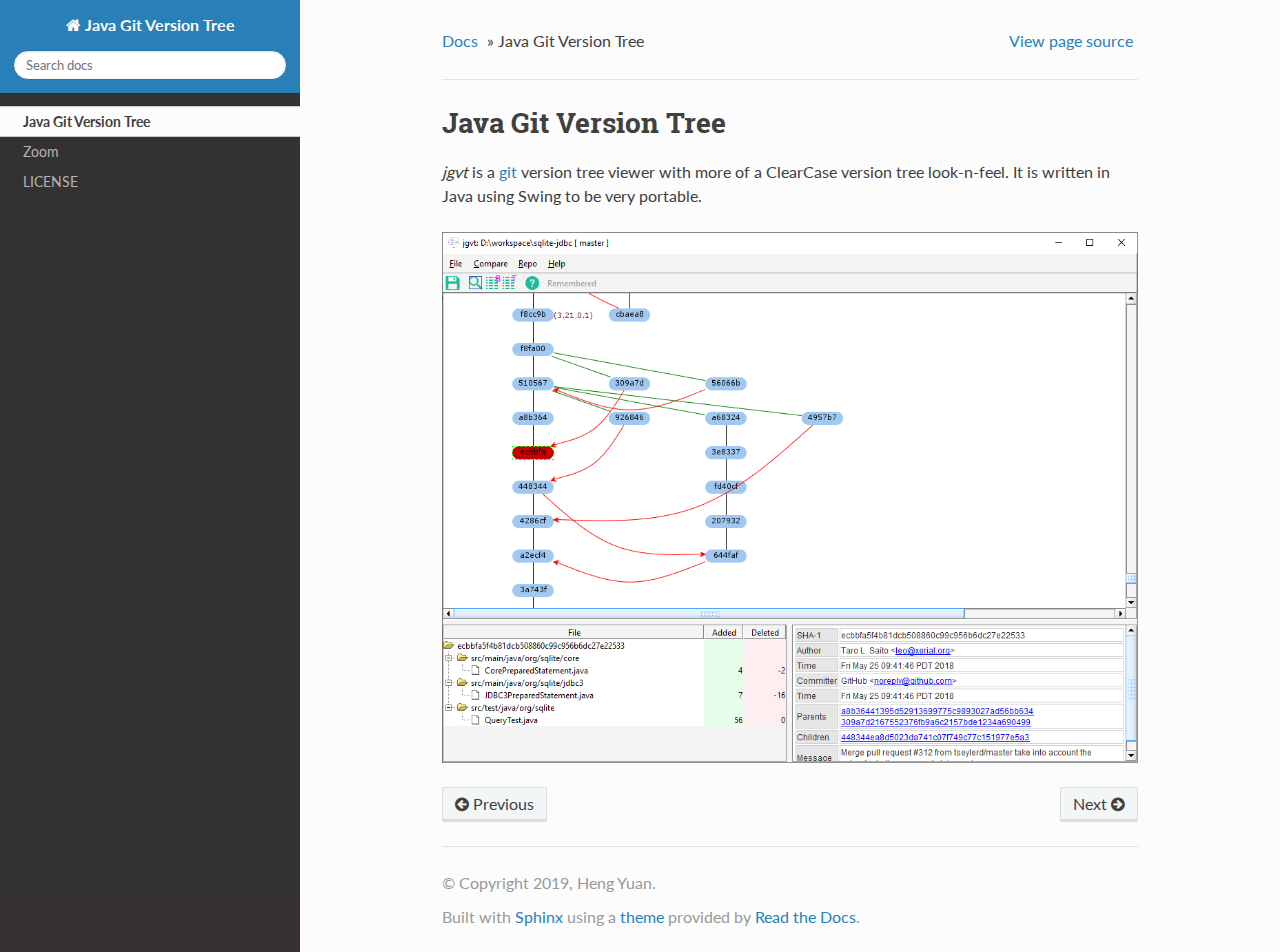
==== docs/index.html @ 6397f9c2 "Add popup menu in graph panel.  initial documentation setup" ====
<!DOCTYPE html>
<!--[if IE 8]><html class="no-js lt-ie9" lang="en" > <![endif]-->
<!--[if gt IE 8]><!--> <html class="no-js" lang="en" > <!--<![endif]-->
<head>
  <meta charset="utf-8">
  
  <meta name="viewport" content="width=device-width, initial-scale=1.0">
  
  <title>Java Git Version Tree &mdash; Java Git Version Tree 1.0.0 documentation</title>
  

  
  
  
  

  

  
  
    

  

  
  
    <link rel="stylesheet" href="_static/css/theme.css" type="text/css" />
  

  

  
        <link rel="index" title="Index"
              href="genindex.html"/>
        <link rel="search" title="Search" href="search.html"/>
    <link rel="top" title="Java Git Version Tree 1.0.0 documentation" href="#"/>
        <link rel="next" title="Zoom" href="zoom.html"/>
        <link rel="prev" title="Table of Contents" href="TOC.html"/> 

  
  <script src="_static/js/modernizr.min.js"></script>

</head>

<body class="wy-body-for-nav" role="document">

   
  <div class="wy-grid-for-nav">

    
    <nav data-toggle="wy-nav-shift" class="wy-nav-side">
      <div class="wy-side-scroll">
        <div class="wy-side-nav-search">
          

          
            <a href="TOC.html" class="icon icon-home"> Java Git Version Tree
          

          
          </a>

          
            
            
          

          
<div role="search">
  <form id="rtd-search-form" class="wy-form" action="search.html" method="get">
    <input type="text" name="q" placeholder="Search docs" />
    <input type="hidden" name="check_keywords" value="yes" />
    <input type="hidden" name="area" value="default" />
  </form>
</div>

          
        </div>

        <div class="wy-menu wy-menu-vertical" data-spy="affix" role="navigation" aria-label="main navigation">
          
            
            
              
            
            
              <ul class="current">
<li class="toctree-l1 current"><a class="current reference internal" href="#">Java Git Version Tree</a></li>
<li class="toctree-l1"><a class="reference internal" href="zoom.html">Zoom</a></li>
<li class="toctree-l1"><a class="reference external" href="https://www.apache.org/licenses/LICENSE-2.0">LICENSE</a></li>
</ul>

            
          
        </div>
      </div>
    </nav>

    <section data-toggle="wy-nav-shift" class="wy-nav-content-wrap">

      
      <nav class="wy-nav-top" role="navigation" aria-label="top navigation">
        
          <i data-toggle="wy-nav-top" class="fa fa-bars"></i>
          <a href="TOC.html">Java Git Version Tree</a>
        
      </nav>


      
      <div class="wy-nav-content">
        <div class="rst-content">
          















<div role="navigation" aria-label="breadcrumbs navigation">

  <ul class="wy-breadcrumbs">
    
      <li><a href="TOC.html">Docs</a> &raquo;</li>
        
      <li>Java Git Version Tree</li>
    
    
      <li class="wy-breadcrumbs-aside">
        
            
            <a href="_sources/index.rst.txt" rel="nofollow"> View page source</a>
          
        
      </li>
    
  </ul>

  
  <hr/>
</div>
          <div role="main" class="document" itemscope="itemscope" itemtype="http://schema.org/Article">
           <div itemprop="articleBody">
            
  <div class="section" id="java-git-version-tree">
<h1>Java Git Version Tree<a class="headerlink" href="#java-git-version-tree" title="Permalink to this headline">¶</a></h1>
<p><em>jgvt</em> is a <a class="reference external" href="https://git-scm.com/">git</a> version tree viewer with more
of a ClearCase version tree look-n-feel.  It is written in Java using Swing
to be very portable.</p>
<img alt="_images/jgvt.png" src="_images/jgvt.png" />
</div>


           </div>
           <div class="articleComments">
            
           </div>
          </div>
          <footer>
  
    <div class="rst-footer-buttons" role="navigation" aria-label="footer navigation">
      
        <a href="zoom.html" class="btn btn-neutral float-right" title="Zoom" accesskey="n" rel="next">Next <span class="fa fa-arrow-circle-right"></span></a>
      
      
        <a href="TOC.html" class="btn btn-neutral" title="Table of Contents" accesskey="p" rel="prev"><span class="fa fa-arrow-circle-left"></span> Previous</a>
      
    </div>
  

  <hr/>

  <div role="contentinfo">
    <p>
        &copy; Copyright 2019, Heng Yuan.

    </p>
  </div>
  Built with <a href="http://sphinx-doc.org/">Sphinx</a> using a <a href="https://github.com/snide/sphinx_rtd_theme">theme</a> provided by <a href="https://readthedocs.org">Read the Docs</a>. 

</footer>

        </div>
      </div>

    </section>

  </div>
  


  

    <script type="text/javascript">
        var DOCUMENTATION_OPTIONS = {
            URL_ROOT:'./',
            VERSION:'1.0.0',
            COLLAPSE_INDEX:false,
            FILE_SUFFIX:'.html',
            HAS_SOURCE:  true,
            SOURCELINK_SUFFIX: '.txt'
        };
    </script>
      <script type="text/javascript" src="_static/jquery.js"></script>
      <script type="text/javascript" src="_static/underscore.js"></script>
      <script type="text/javascript" src="_static/doctools.js"></script>

  

  
  
    <script type="text/javascript" src="_static/js/theme.js"></script>
  

  
  
  <script type="text/javascript">
      jQuery(function () {
          SphinxRtdTheme.StickyNav.enable();
      });
  </script>
   

</body>
</html>
---- docs/_static/css/theme.css ----
﻿*{-webkit-box-sizing:border-box;-moz-box-sizing:border-box;box-sizing:border-box}article,aside,details,figcaption,figure,footer,header,hgroup,nav,section{display:block}audio,canvas,video{display:inline-block;*display:inline;*zoom:1}audio:not([controls]){display:none}[hidden]{display:none}*{-webkit-box-sizing:border-box;-moz-box-sizing:border-box;box-sizing:border-box}html{font-size:100%;-webkit-text-size-adjust:100%;-ms-text-size-adjust:100%}body{margin:0}a:hover,a:active{outline:0}abbr[title]{border-bottom:1px dotted}b,strong{font-weight:bold}blockquote{margin:0}dfn{font-style:italic}ins{background:#ff9;color:#000;text-decoration:none}mark{background:#ff0;color:#000;font-style:italic;font-weight:bold}pre,code,.rst-content tt,.rst-content code,kbd,samp{font-family:monospace,serif;_font-family:"courier new",monospace;font-size:1em}pre{white-space:pre}q{quotes:none}q:before,q:after{content:"";content:none}small{font-size:85%}sub,sup{font-size:75%;line-height:0;position:relative;vertical-align:baseline}sup{top:-0.5em}sub{bottom:-0.25em}ul,ol,dl{margin:0;padding:0;list-style:none;list-style-image:none}li{list-style:none}dd{margin:0}img{border:0;-ms-interpolation-mode:bicubic;vertical-align:middle;max-width:100%}svg:not(:root){overflow:hidden}figure{margin:0}form{margin:0}fieldset{border:0;margin:0;padding:0}label{cursor:pointer}legend{border:0;*margin-left:-7px;padding:0;white-space:normal}button,input,select,textarea{font-size:100%;margin:0;vertical-align:baseline;*vertical-align:middle}button,input{line-height:normal}button,input[type="button"],input[type="reset"],input[type="submit"]{cursor:pointer;-webkit-appearance:button;*overflow:visible}button[disabled],input[disabled]{cursor:default}input[type="checkbox"],input[type="radio"]{box-sizing:border-box;padding:0;*width:13px;*height:13px}input[type="search"]{-webkit-appearance:textfield;-moz-box-sizing:content-box;-webkit-box-sizing:content-box;box-sizing:content-box}input[type="search"]::-webkit-search-decoration,input[type="search"]::-webkit-search-cancel-button{-webkit-appearance:none}button::-moz-focus-inner,input::-moz-focus-inner{border:0;padding:0}textarea{overflow:auto;vertical-align:top;resize:vertical}table{border-collapse:collapse;border-spacing:0}td{vertical-align:top}.chromeframe{margin:0.2em 0;background:#ccc;color:#000;padding:0.2em 0}.ir{display:block;border:0;text-indent:-999em;overflow:hidden;background-color:transparent;background-repeat:no-repeat;text-align:left;direction:ltr;*line-height:0}.ir br{display:none}.hidden{display:none !important;visibility:hidden}.visuallyhidden{border:0;clip:rect(0 0 0 0);height:1px;margin:-1px;overflow:hidden;padding:0;position:absolute;width:1px}.visuallyhidden.focusable:active,.visuallyhidden.focusable:focus{clip:auto;height:auto;margin:0;overflow:visible;position:static;width:auto}.invisible{visibility:hidden}.relative{position:relative}big,small{font-size:100%}@media print{html,body,section{background:none !important}*{box-shadow:none !important;text-shadow:none !important;filter:none !important;-ms-filter:none !important}a,a:visited{text-decoration:underline}.ir a:after,a[href^="javascript:"]:after,a[href^="#"]:after{content:""}pre,blockquote{page-break-inside:avoid}thead{display:table-header-group}tr,img{page-break-inside:avoid}img{max-width:100% !important}@page{margin:0.5cm}p,h2,.rst-content .toctree-wrapper p.caption,h3{orphans:3;widows:3}h2,.rst-content .toctree-wrapper p.caption,h3{page-break-after:avoid}}.fa:before,.wy-menu-vertical li span.toctree-expand:before,.wy-menu-vertical li.on a span.toctree-expand:before,.wy-menu-vertical li.current>a span.toctree-expand:before,.rst-content .admonition-title:before,.rst-content h1 .headerlink:before,.rst-content h2 .headerlink:before,.rst-content h3 .headerlink:before,.rst-content h4 .headerlink:before,.rst-content h5 .headerlink:before,.rst-content h6 .headerlink:before,.rst-content dl dt .headerlink:before,.rst-content p.caption .headerlink:before,.rst-content tt.download span:first-child:before,.rst-content code.download span:first-child:before,.icon:before,.wy-dropdown .caret:before,.wy-inline-validate.wy-inline-validate-success .wy-input-context:before,.wy-inline-validate.wy-inline-validate-danger .wy-input-context:before,.wy-inline-validate.wy-inline-validate-warning .wy-input-context:before,.wy-inline-validate.wy-inline-validate-info .wy-input-context:before,.wy-alert,.rst-content .note,.rst-content .attention,.rst-content .caution,.rst-content .danger,.rst-content .error,.rst-content .hint,.rst-content .important,.rst-content .tip,.rst-content .warning,.rst-content .seealso,.rst-content .admonition-todo,.btn,input[type="text"],input[type="password"],input[type="email"],input[type="url"],input[type="date"],input[type="month"],input[type="time"],input[type="datetime"],input[type="datetime-local"],input[type="week"],input[type="number"],input[type="search"],input[type="tel"],input[type="color"],select,textarea,.wy-menu-vertical li.on a,.wy-menu-vertical li.current>a,.wy-side-nav-search>a,.wy-side-nav-search .wy-dropdown>a,.wy-nav-top a{-webkit-font-smoothing:antialiased}.clearfix{*zoom:1}.clearfix:before,.clearfix:after{display:table;content:""}.clearfix:after{clear:both}/*!
 *  Font Awesome 4.6.3 by @davegandy - http://fontawesome.io - @fontawesome
 *  License - http://fontawesome.io/license (Font: SIL OFL 1.1, CSS: MIT License)
 */@font-face{font-family:'FontAwesome';src:url("../fonts/fontawesome-webfont.eot?v=4.6.3");src:url("../fonts/fontawesome-webfont.eot?#iefix&v=4.6.3") format("embedded-opentype"),url("../fonts/fontawesome-webfont.woff2?v=4.6.3") format("woff2"),url("../fonts/fontawesome-webfont.woff?v=4.6.3") format("woff"),url("../fonts/fontawesome-webfont.ttf?v=4.6.3") format("truetype"),url("../fonts/fontawesome-webfont.svg?v=4.6.3#fontawesomeregular") format("svg");font-weight:normal;font-style:normal}.fa,.wy-menu-vertical li span.toctree-expand,.wy-menu-vertical li.on a span.toctree-expand,.wy-menu-vertical li.current>a span.toctree-expand,.rst-content .admonition-title,.rst-content h1 .headerlink,.rst-content h2 .headerlink,.rst-content h3 .headerlink,.rst-content h4 .headerlink,.rst-content h5 .headerlink,.rst-content h6 .headerlink,.rst-content dl dt .headerlink,.rst-content p.caption .headerlink,.rst-content tt.download span:first-child,.rst-content code.download span:first-child,.icon{display:inline-block;font:normal normal normal 14px/1 FontAwesome;font-size:inherit;text-rendering:auto;-webkit-font-smoothing:antialiased;-moz-osx-font-smoothing:grayscale}.fa-lg{font-size:1.33333em;line-height:.75em;vertical-align:-15%}.fa-2x{font-size:2em}.fa-3x{font-size:3em}.fa-4x{font-size:4em}.fa-5x{font-size:5em}.fa-fw{width:1.28571em;text-align:center}.fa-ul{padding-left:0;margin-left:2.14286em;list-style-type:none}.fa-ul>li{position:relative}.fa-li{position:absolute;left:-2.14286em;width:2.14286em;top:.14286em;text-align:center}.fa-li.fa-lg{left:-1.85714em}.fa-border{padding:.2em .25em .15em;border:solid 0.08em #eee;border-radius:.1em}.fa-pull-left{float:left}.fa-pull-right{float:right}.fa.fa-pull-left,.wy-menu-vertical li span.fa-pull-left.toctree-expand,.wy-menu-vertical li.on a span.fa-pull-left.toctree-expand,.wy-menu-vertical li.current>a span.fa-pull-left.toctree-expand,.rst-content .fa-pull-left.admonition-title,.rst-content h1 .fa-pull-left.headerlink,.rst-content h2 .fa-pull-left.headerlink,.rst-content h3 .fa-pull-left.headerlink,.rst-content h4 .fa-pull-left.headerlink,.rst-content h5 .fa-pull-left.headerlink,.rst-content h6 .fa-pull-left.headerlink,.rst-content dl dt .fa-pull-left.headerlink,.rst-content p.caption .fa-pull-left.headerlink,.rst-content tt.download span.fa-pull-left:first-child,.rst-content code.download span.fa-pull-left:first-child,.fa-pull-left.icon{margin-right:.3em}.fa.fa-pull-right,.wy-menu-vertical li span.fa-pull-right.toctree-expand,.wy-menu-vertical li.on a span.fa-pull-right.toctree-expand,.wy-menu-vertical li.current>a span.fa-pull-right.toctree-expand,.rst-content .fa-pull-right.admonition-title,.rst-content h1 .fa-pull-right.headerlink,.rst-content h2 .fa-pull-right.headerlink,.rst-content h3 .fa-pull-right.headerlink,.rst-content h4 .fa-pull-right.headerlink,.rst-content h5 .fa-pull-right.headerlink,.rst-content h6 .fa-pull-right.headerlink,.rst-content dl dt .fa-pull-right.headerlink,.rst-content p.caption .fa-pull-right.headerlink,.rst-content tt.download span.fa-pull-right:first-child,.rst-content code.download span.fa-pull-right:first-child,.fa-pull-right.icon{margin-left:.3em}.pull-right{float:right}.pull-left{float:left}.fa.pull-left,.wy-menu-vertical li span.pull-left.toctree-expand,.wy-menu-vertical li.on a span.pull-left.toctree-expand,.wy-menu-vertical li.current>a span.pull-left.toctree-expand,.rst-content .pull-left.admonition-title,.rst-content h1 .pull-left.headerlink,.rst-content h2 .pull-left.headerlink,.rst-content h3 .pull-left.headerlink,.rst-content h4 .pull-left.headerlink,.rst-content h5 .pull-left.headerlink,.rst-content h6 .pull-left.headerlink,.rst-content dl dt .pull-left.headerlink,.rst-content p.caption .pull-left.headerlink,.rst-content tt.download span.pull-left:first-child,.rst-content code.download span.pull-left:first-child,.pull-left.icon{margin-right:.3em}.fa.pull-right,.wy-menu-vertical li span.pull-right.toctree-expand,.wy-menu-vertical li.on a span.pull-right.toctree-expand,.wy-menu-vertical li.current>a span.pull-right.toctree-expand,.rst-content .pull-right.admonition-title,.rst-content h1 .pull-right.headerlink,.rst-content h2 .pull-right.headerlink,.rst-content h3 .pull-right.headerlink,.rst-content h4 .pull-right.headerlink,.rst-content h5 .pull-right.headerlink,.rst-content h6 .pull-right.headerlink,.rst-content dl dt .pull-right.headerlink,.rst-content p.caption .pull-right.headerlink,.rst-content tt.download span.pull-right:first-child,.rst-content code.download span.pull-right:first-child,.pull-right.icon{margin-left:.3em}.fa-spin{-webkit-animation:fa-spin 2s infinite linear;animation:fa-spin 2s infinite linear}.fa-pulse{-webkit-animation:fa-spin 1s infinite steps(8);animation:fa-spin 1s infinite steps(8)}@-webkit-keyframes fa-spin{0%{-webkit-transform:rotate(0deg);transform:rotate(0deg)}100%{-webkit-transform:rotate(359deg);transform:rotate(359deg)}}@keyframes fa-spin{0%{-webkit-transform:rotate(0deg);transform:rotate(0deg)}100%{-webkit-transform:rotate(359deg);transform:rotate(359deg)}}.fa-rotate-90{-ms-filter:"progid:DXImageTransform.Microsoft.BasicImage(rotation=1)";-webkit-transform:rotate(90deg);-ms-transform:rotate(90deg);transform:rotate(90deg)}.fa-rotate-180{-ms-filter:"progid:DXImageTransform.Microsoft.BasicImage(rotation=2)";-webkit-transform:rotate(180deg);-ms-transform:rotate(180deg);transform:rotate(180deg)}.fa-rotate-270{-ms-filter:"progid:DXImageTransform.Microsoft.BasicImage(rotation=3)";-webkit-transform:rotate(270deg);-ms-transform:rotate(270deg);transform:rotate(270deg)}.fa-flip-horizontal{-ms-filter:"progid:DXImageTransform.Microsoft.BasicImage(rotation=0, mirror=1)";-webkit-transform:scale(-1, 1);-ms-transform:scale(-1, 1);transform:scale(-1, 1)}.fa-flip-vertical{-ms-filter:"progid:DXImageTransform.Microsoft.BasicImage(rotation=2, mirror=1)";-webkit-transform:scale(1, -1);-ms-transform:scale(1, -1);transform:scale(1, -1)}:root .fa-rotate-90,:root .fa-rotate-180,:root .fa-rotate-270,:root .fa-flip-horizontal,:root .fa-flip-vertical{filter:none}.fa-stack{position:relative;display:inline-block;width:2em;height:2em;line-height:2em;vertical-align:middle}.fa-stack-1x,.fa-stack-2x{position:absolute;left:0;width:100%;text-align:center}.fa-stack-1x{line-height:inherit}.fa-stack-2x{font-size:2em}.fa-inverse{color:#fff}.fa-glass:before{content:""}.fa-music:before{content:""}.fa-search:before,.icon-search:before{content:""}.fa-envelope-o:before{content:""}.fa-heart:before{content:""}.fa-star:before{content:""}.fa-star-o:before{content:""}.fa-user:before{content:""}.fa-film:before{content:""}.fa-th-large:before{content:""}.fa-th:before{content:""}.fa-th-list:before{content:""}.fa-check:before{content:""}.fa-remove:before,.fa-close:before,.fa-times:before{content:""}.fa-search-plus:before{content:""}.fa-search-minus:before{content:""}.fa-power-off:before{content:""}.fa-signal:before{content:""}.fa-gear:before,.fa-cog:before{content:""}.fa-trash-o:before{content:""}.fa-home:before,.icon-home:before{content:""}.fa-file-o:before{content:""}.fa-clock-o:before{content:""}.fa-road:before{content:""}.fa-download:before,.rst-content tt.download span:first-child:before,.rst-content code.download span:first-child:before{content:""}.fa-arrow-circle-o-down:before{content:""}.fa-arrow-circle-o-up:before{content:""}.fa-inbox:before{content:""}.fa-play-circle-o:before{content:""}.fa-rotate-right:before,.fa-repeat:before{content:""}.fa-refresh:before{content:""}.fa-list-alt:before{content:""}.fa-lock:before{content:""}.fa-flag:before{content:""}.fa-headphones:before{content:""}.fa-volume-off:before{content:""}.fa-volume-down:before{content:""}.fa-volume-up:before{content:""}.fa-qrcode:before{content:""}.fa-barcode:before{content:""}.fa-tag:before{content:""}.fa-tags:before{content:""}.fa-book:before,.icon-book:before{content:""}.fa-bookmark:before{content:""}.fa-print:before{content:""}.fa-camera:before{content:""}.fa-font:before{content:""}.fa-bold:before{content:""}.fa-italic:before{content:""}.fa-text-height:before{content:""}.fa-text-width:before{content:""}.fa-align-left:before{content:""}.fa-align-center:before{content:""}.fa-align-right:before{content:""}.fa-align-justify:before{content:""}.fa-list:before{content:""}.fa-dedent:before,.fa-outdent:before{content:""}.fa-indent:before{content:""}.fa-video-camera:before{content:""}.fa-photo:before,.fa-image:before,.fa-picture-o:before{content:""}.fa-pencil:before{content:""}.fa-map-marker:before{content:""}.fa-adjust:before{content:""}.fa-tint:before{content:""}.fa-edit:before,.fa-pencil-square-o:before{content:""}.fa-share-square-o:before{content:""}.fa-check-square-o:before{content:""}.fa-arrows:before{content:""}.fa-step-backward:before{content:""}.fa-fast-backward:before{content:""}.fa-backward:before{content:""}.fa-play:before{content:""}.fa-pause:before{content:""}.fa-stop:before{content:""}.fa-forward:before{content:""}.fa-fast-forward:before{content:""}.fa-step-forward:before{content:""}.fa-eject:before{content:""}.fa-chevron-left:before{content:""}.fa-chevron-right:before{content:""}.fa-plus-circle:before{content:""}.fa-minus-circle:before{content:""}.fa-times-circle:before,.wy-inline-validate.wy-inline-validate-danger .wy-input-context:before{content:""}.fa-check-circle:before,.wy-inline-validate.wy-inline-validate-success .wy-input-context:before{content:""}.fa-question-circle:before{content:""}.fa-info-circle:before{content:""}.fa-crosshairs:before{content:""}.fa-times-circle-o:before{content:""}.fa-check-circle-o:before{content:""}.fa-ban:before{content:""}.fa-arrow-left:before{content:""}.fa-arrow-right:before{content:""}.fa-arrow-up:before{content:""}.fa-arrow-down:before{content:""}.fa-mail-forward:before,.fa-share:before{content:""}.fa-expand:before{content:""}.fa-compress:before{content:""}.fa-plus:before{content:""}.fa-minus:before{content:""}.fa-asterisk:before{content:""}.fa-exclamation-circle:before,.wy-inline-validate.wy-inline-validate-warning .wy-input-context:before,.wy-inline-validate.wy-inline-validate-info .wy-input-context:before,.rst-content .admonition-title:before{content:""}.fa-gift:before{content:""}.fa-leaf:before{content:""}.fa-fire:before,.icon-fire:before{content:""}.fa-eye:before{content:""}.fa-eye-slash:before{content:""}.fa-warning:before,.fa-exclamation-triangle:before{content:""}.fa-plane:before{content:""}.fa-calendar:before{content:""}.fa-random:before{content:""}.fa-comment:before{content:""}.fa-magnet:before{content:""}.fa-chevron-up:before{content:""}.fa-chevron-down:before{content:""}.fa-retweet:before{content:""}.fa-shopping-cart:before{content:""}.fa-folder:before{content:""}.fa-folder-open:before{content:""}.fa-arrows-v:before{content:""}.fa-arrows-h:before{content:""}.fa-bar-chart-o:before,.fa-bar-chart:before{content:""}.fa-twitter-square:before{content:""}.fa-facebook-square:before{content:""}.fa-camera-retro:before{content:""}.fa-key:before{content:""}.fa-gears:before,.fa-cogs:before{content:""}.fa-comments:before{content:""}.fa-thumbs-o-up:before{content:""}.fa-thumbs-o-down:before{content:""}.fa-star-half:before{content:""}.fa-heart-o:before{content:""}.fa-sign-out:before{content:""}.fa-linkedin-square:before{content:""}.fa-thumb-tack:before{content:""}.fa-external-link:before{content:""}.fa-sign-in:before{content:""}.fa-trophy:before{content:""}.fa-github-square:before{content:""}.fa-upload:before{content:""}.fa-lemon-o:before{content:""}.fa-phone:before{content:""}.fa-square-o:before{content:""}.fa-bookmark-o:before{content:""}.fa-phone-square:before{content:""}.fa-twitter:before{content:""}.fa-facebook-f:before,.fa-facebook:before{content:""}.fa-github:before,.icon-github:before{content:""}.fa-unlock:before{content:""}.fa-credit-card:before{content:""}.fa-feed:before,.fa-rss:before{content:""}.fa-hdd-o:before{content:""}.fa-bullhorn:before{content:""}.fa-bell:before{content:""}.fa-certificate:before{content:""}.fa-hand-o-right:before{content:""}.fa-hand-o-left:before{content:""}.fa-hand-o-up:before{content:""}.fa-hand-o-down:before{content:""}.fa-arrow-circle-left:before,.icon-circle-arrow-left:before{content:""}.fa-arrow-circle-right:before,.icon-circle-arrow-right:before{content:""}.fa-arrow-circle-up:before{content:""}.fa-arrow-circle-down:before{content:""}.fa-globe:before{content:""}.fa-wrench:before{content:""}.fa-tasks:before{content:""}.fa-filter:before{content:""}.fa-briefcase:before{content:""}.fa-arrows-alt:before{content:""}.fa-group:before,.fa-users:before{content:""}.fa-chain:before,.fa-link:before,.icon-link:before{content:""}.fa-cloud:before{content:""}.fa-flask:before{content:""}.fa-cut:before,.fa-scissors:before{content:""}.fa-copy:before,.fa-files-o:before{content:""}.fa-paperclip:before{content:""}.fa-save:before,.fa-floppy-o:before{content:""}.fa-square:before{content:""}.fa-navicon:before,.fa-reorder:before,.fa-bars:before{content:""}.fa-list-ul:before{content:""}.fa-list-ol:before{content:""}.fa-strikethrough:before{content:""}.fa-underline:before{content:""}.fa-table:before{content:""}.fa-magic:before{content:""}.fa-truck:before{content:""}.fa-pinterest:before{content:""}.fa-pinterest-square:before{content:""}.fa-google-plus-square:before{content:""}.fa-google-plus:before{content:""}.fa-money:before{content:""}.fa-caret-down:before,.wy-dropdown .caret:before,.icon-caret-down:before{content:""}.fa-caret-up:before{content:""}.fa-caret-left:before{content:""}.fa-caret-right:before{content:""}.fa-columns:before{content:""}.fa-unsorted:before,.fa-sort:before{content:""}.fa-sort-down:before,.fa-sort-desc:before{content:""}.fa-sort-up:before,.fa-sort-asc:before{content:""}.fa-envelope:before{content:""}.fa-linkedin:before{content:""}.fa-rotate-left:before,.fa-undo:before{content:""}.fa-legal:before,.fa-gavel:before{content:""}.fa-dashboard:before,.fa-tachometer:before{content:""}.fa-comment-o:before{content:""}.fa-comments-o:before{content:""}.fa-flash:before,.fa-bolt:before{content:""}.fa-sitemap:before{content:""}.fa-umbrella:before{content:""}.fa-paste:before,.fa-clipboard:before{content:""}.fa-lightbulb-o:before{content:""}.fa-exchange:before{content:""}.fa-cloud-download:before{content:""}.fa-cloud-upload:before{content:""}.fa-user-md:before{content:""}.fa-stethoscope:before{content:""}.fa-suitcase:before{content:""}.fa-bell-o:before{content:""}.fa-coffee:before{content:""}.fa-cutlery:before{content:""}.fa-file-text-o:before{content:""}.fa-building-o:before{content:""}.fa-hospital-o:before{content:""}.fa-ambulance:before{content:""}.fa-medkit:before{content:""}.fa-fighter-jet:before{content:""}.fa-beer:before{content:""}.fa-h-square:before{content:""}.fa-plus-square:before{content:""}.fa-angle-double-left:before{content:""}.fa-angle-double-right:before{content:""}.fa-angle-double-up:before{content:""}.fa-angle-double-down:before{content:""}.fa-angle-left:before{content:""}.fa-angle-right:before{content:""}.fa-angle-up:before{content:""}.fa-angle-down:before{content:""}.fa-desktop:before{content:""}.fa-laptop:before{content:""}.fa-tablet:before{content:""}.fa-mobile-phone:before,.fa-mobile:before{content:""}.fa-circle-o:before{content:""}.fa-quote-left:before{content:""}.fa-quote-right:before{content:""}.fa-spinner:before{content:""}.fa-circle:before{content:""}.fa-mail-reply:before,.fa-reply:before{content:""}.fa-github-alt:before{content:""}.fa-folder-o:before{content:""}.fa-folder-open-o:before{content:""}.fa-smile-o:before{content:""}.fa-frown-o:before{content:""}.fa-meh-o:before{content:""}.fa-gamepad:before{content:""}.fa-keyboard-o:before{content:""}.fa-flag-o:before{content:""}.fa-flag-checkered:before{content:""}.fa-terminal:before{content:""}.fa-code:before{content:""}.fa-mail-reply-all:before,.fa-reply-all:before{content:""}.fa-star-half-empty:before,.fa-star-half-full:before,.fa-star-half-o:before{content:""}.fa-location-arrow:before{content:""}.fa-crop:before{content:""}.fa-code-fork:before{content:""}.fa-unlink:before,.fa-chain-broken:before{content:""}.fa-question:before{content:""}.fa-info:before{content:""}.fa-exclamation:before{content:""}.fa-superscript:before{content:""}.fa-subscript:before{content:""}.fa-eraser:before{content:""}.fa-puzzle-piece:before{content:""}.fa-microphone:before{content:""}.fa-microphone-slash:before{content:""}.fa-shield:before{content:""}.fa-calendar-o:before{content:""}.fa-fire-extinguisher:before{content:""}.fa-rocket:before{content:""}.fa-maxcdn:before{content:""}.fa-chevron-circle-left:before{content:""}.fa-chevron-circle-right:before{content:""}.fa-chevron-circle-up:before{content:""}.fa-chevron-circle-down:before{content:""}.fa-html5:before{content:""}.fa-css3:before{content:""}.fa-anchor:before{content:""}.fa-unlock-alt:before{content:""}.fa-bullseye:before{content:""}.fa-ellipsis-h:before{content:""}.fa-ellipsis-v:before{content:""}.fa-rss-square:before{content:""}.fa-play-circle:before{content:""}.fa-ticket:before{content:""}.fa-minus-square:before{content:""}.fa-minus-square-o:before,.wy-menu-vertical li.on a span.toctree-expand:before,.wy-menu-vertical li.current>a span.toctree-expand:before{content:""}.fa-level-up:before{content:""}.fa-level-down:before{content:""}.fa-check-square:before{content:""}.fa-pencil-square:before{content:""}.fa-external-link-square:before{content:""}.fa-share-square:before{content:""}.fa-compass:before{content:""}.fa-toggle-down:before,.fa-caret-square-o-down:before{content:""}.fa-toggle-up:before,.fa-caret-square-o-up:before{content:""}.fa-toggle-right:before,.fa-caret-square-o-right:before{content:""}.fa-euro:before,.fa-eur:before{content:""}.fa-gbp:before{content:""}.fa-dollar:before,.fa-usd:before{content:""}.fa-rupee:before,.fa-inr:before{content:""}.fa-cny:before,.fa-rmb:before,.fa-yen:before,.fa-jpy:before{content:""}.fa-ruble:before,.fa-rouble:before,.fa-rub:before{content:""}.fa-won:before,.fa-krw:before{content:""}.fa-bitcoin:before,.fa-btc:before{content:""}.fa-file:before{content:""}.fa-file-text:before{content:""}.fa-sort-alpha-asc:before{content:""}.fa-sort-alpha-desc:before{content:""}.fa-sort-amount-asc:before{content:""}.fa-sort-amount-desc:before{content:""}.fa-sort-numeric-asc:before{content:""}.fa-sort-numeric-desc:before{content:""}.fa-thumbs-up:before{content:""}.fa-thumbs-down:before{content:""}.fa-youtube-square:before{content:""}.fa-youtube:before{content:""}.fa-xing:before{content:""}.fa-xing-square:before{content:""}.fa-youtube-play:before{content:""}.fa-dropbox:before{content:""}.fa-stack-overflow:before{content:""}.fa-instagram:before{content:""}.fa-flickr:before{content:""}.fa-adn:before{content:""}.fa-bitbucket:before,.icon-bitbucket:before{content:""}.fa-bitbucket-square:before{content:""}.fa-tumblr:before{content:""}.fa-tumblr-square:before{content:""}.fa-long-arrow-down:before{content:""}.fa-long-arrow-up:before{content:""}.fa-long-arrow-left:before{content:""}.fa-long-arrow-right:before{content:""}.fa-apple:before{content:""}.fa-windows:before{content:""}.fa-android:before{content:""}.fa-linux:before{content:""}.fa-dribbble:before{content:""}.fa-skype:before{content:""}.fa-foursquare:before{content:""}.fa-trello:before{content:""}.fa-female:before{content:""}.fa-male:before{content:""}.fa-gittip:before,.fa-gratipay:before{content:""}.fa-sun-o:before{content:""}.fa-moon-o:before{content:""}.fa-archive:before{content:""}.fa-bug:before{content:""}.fa-vk:before{content:""}.fa-weibo:before{content:""}.fa-renren:before{content:""}.fa-pagelines:before{content:""}.fa-stack-exchange:before{content:""}.fa-arrow-circle-o-right:before{content:""}.fa-arrow-circle-o-left:before{content:""}.fa-toggle-left:before,.fa-caret-square-o-left:before{content:""}.fa-dot-circle-o:before{content:""}.fa-wheelchair:before{content:""}.fa-vimeo-square:before{content:""}.fa-turkish-lira:before,.fa-try:before{content:""}.fa-plus-square-o:before,.wy-menu-vertical li span.toctree-expand:before{content:""}.fa-space-shuttle:before{content:""}.fa-slack:before{content:""}.fa-envelope-square:before{content:""}.fa-wordpress:before{content:""}.fa-openid:before{content:""}.fa-institution:before,.fa-bank:before,.fa-university:before{content:""}.fa-mortar-board:before,.fa-graduation-cap:before{content:""}.fa-yahoo:before{content:""}.fa-google:before{content:""}.fa-reddit:before{content:""}.fa-reddit-square:before{content:""}.fa-stumbleupon-circle:before{content:""}.fa-stumbleupon:before{content:""}.fa-delicious:before{content:""}.fa-digg:before{content:""}.fa-pied-piper-pp:before{content:""}.fa-pied-piper-alt:before{content:""}.fa-drupal:before{content:""}.fa-joomla:before{content:""}.fa-language:before{content:""}.fa-fax:before{content:""}.fa-building:before{content:""}.fa-child:before{content:""}.fa-paw:before{content:""}.fa-spoon:before{content:""}.fa-cube:before{content:""}.fa-cubes:before{content:""}.fa-behance:before{content:""}.fa-behance-square:before{content:""}.fa-steam:before{content:""}.fa-steam-square:before{content:""}.fa-recycle:before{content:""}.fa-automobile:before,.fa-car:before{content:""}.fa-cab:before,.fa-taxi:before{content:""}.fa-tree:before{content:""}.fa-spotify:before{content:""}.fa-deviantart:before{content:""}.fa-soundcloud:before{content:""}.fa-database:before{content:""}.fa-file-pdf-o:before{content:""}.fa-file-word-o:before{content:""}.fa-file-excel-o:before{content:""}.fa-file-powerpoint-o:before{content:""}.fa-file-photo-o:before,.fa-file-picture-o:before,.fa-file-image-o:before{content:""}.fa-file-zip-o:before,.fa-file-archive-o:before{content:""}.fa-file-sound-o:before,.fa-file-audio-o:before{content:""}.fa-file-movie-o:before,.fa-file-video-o:before{content:""}.fa-file-code-o:before{content:""}.fa-vine:before{content:""}.fa-codepen:before{content:""}.fa-jsfiddle:before{content:""}.fa-life-bouy:before,.fa-life-buoy:before,.fa-life-saver:before,.fa-support:before,.fa-life-ring:before{content:""}.fa-circle-o-notch:before{content:""}.fa-ra:before,.fa-resistance:before,.fa-rebel:before{content:""}.fa-ge:before,.fa-empire:before{content:""}.fa-git-square:before{content:""}.fa-git:before{content:""}.fa-y-combinator-square:before,.fa-yc-square:before,.fa-hacker-news:before{content:""}.fa-tencent-weibo:before{content:""}.fa-qq:before{content:""}.fa-wechat:before,.fa-weixin:before{content:""}.fa-send:before,.fa-paper-plane:before{content:""}.fa-send-o:before,.fa-paper-plane-o:before{content:""}.fa-history:before{content:""}.fa-circle-thin:before{content:""}.fa-header:before{content:""}.fa-paragraph:before{content:""}.fa-sliders:before{content:""}.fa-share-alt:before{content:""}.fa-share-alt-square:before{content:""}.fa-bomb:before{content:""}.fa-soccer-ball-o:before,.fa-futbol-o:before{content:""}.fa-tty:before{content:""}.fa-binoculars:before{content:""}.fa-plug:before{content:""}.fa-slideshare:before{content:""}.fa-twitch:before{content:""}.fa-yelp:before{content:""}.fa-newspaper-o:before{content:""}.fa-wifi:before{content:""}.fa-calculator:before{content:""}.fa-paypal:before{content:""}.fa-google-wallet:before{content:""}.fa-cc-visa:before{content:""}.fa-cc-mastercard:before{content:""}.fa-cc-discover:before{content:""}.fa-cc-amex:before{content:""}.fa-cc-paypal:before{content:""}.fa-cc-stripe:before{content:""}.fa-bell-slash:before{content:""}.fa-bell-slash-o:before{content:""}.fa-trash:before{content:""}.fa-copyright:before{content:""}.fa-at:before{content:""}.fa-eyedropper:before{content:""}.fa-paint-brush:before{content:""}.fa-birthday-cake:before{content:""}.fa-area-chart:before{content:""}.fa-pie-chart:before{content:""}.fa-line-chart:before{content:""}.fa-lastfm:before{content:""}.fa-lastfm-square:before{content:""}.fa-toggle-off:before{content:""}.fa-toggle-on:before{content:""}.fa-bicycle:before{content:""}.fa-bus:before{content:""}.fa-ioxhost:before{content:""}.fa-angellist:before{content:""}.fa-cc:before{content:""}.fa-shekel:before,.fa-sheqel:before,.fa-ils:before{content:""}.fa-meanpath:before{content:""}.fa-buysellads:before{content:""}.fa-connectdevelop:before{content:""}.fa-dashcube:before{content:""}.fa-forumbee:before{content:""}.fa-leanpub:before{content:""}.fa-sellsy:before{content:""}.fa-shirtsinbulk:before{content:""}.fa-simplybuilt:before{content:""}.fa-skyatlas:before{content:""}.fa-cart-plus:before{content:""}.fa-cart-arrow-down:before{content:""}.fa-diamond:before{content:""}.fa-ship:before{content:""}.fa-user-secret:before{content:""}.fa-motorcycle:before{content:""}.fa-street-view:before{content:""}.fa-heartbeat:before{content:""}.fa-venus:before{content:""}.fa-mars:before{content:""}.fa-mercury:before{content:""}.fa-intersex:before,.fa-transgender:before{content:""}.fa-transgender-alt:before{content:""}.fa-venus-double:before{content:""}.fa-mars-double:before{content:""}.fa-venus-mars:before{content:""}.fa-mars-stroke:before{content:""}.fa-mars-stroke-v:before{content:""}.fa-mars-stroke-h:before{content:""}.fa-neuter:before{content:""}.fa-genderless:before{content:""}.fa-facebook-official:before{content:""}.fa-pinterest-p:before{content:""}.fa-whatsapp:before{content:""}.fa-server:before{content:""}.fa-user-plus:before{content:""}.fa-user-times:before{content:""}.fa-hotel:before,.fa-bed:before{content:""}.fa-viacoin:before{content:""}.fa-train:before{content:""}.fa-subway:before{content:""}.fa-medium:before{content:""}.fa-yc:before,.fa-y-combinator:before{content:""}.fa-optin-monster:before{content:""}.fa-opencart:before{content:""}.fa-expeditedssl:before{content:""}.fa-battery-4:before,.fa-battery-full:before{content:""}.fa-battery-3:before,.fa-battery-three-quarters:before{content:""}.fa-battery-2:before,.fa-battery-half:before{content:""}.fa-battery-1:before,.fa-battery-quarter:before{content:""}.fa-battery-0:before,.fa-battery-empty:before{content:""}.fa-mouse-pointer:before{content:""}.fa-i-cursor:before{content:""}.fa-object-group:before{content:""}.fa-object-ungroup:before{content:""}.fa-sticky-note:before{content:""}.fa-sticky-note-o:before{content:""}.fa-cc-jcb:before{content:""}.fa-cc-diners-club:before{content:""}.fa-clone:before{content:""}.fa-balance-scale:before{content:""}.fa-hourglass-o:before{content:""}.fa-hourglass-1:before,.fa-hourglass-start:before{content:""}.fa-hourglass-2:before,.fa-hourglass-half:before{content:""}.fa-hourglass-3:before,.fa-hourglass-end:before{content:""}.fa-hourglass:before{content:""}.fa-hand-grab-o:before,.fa-hand-rock-o:before{content:""}.fa-hand-stop-o:before,.fa-hand-paper-o:before{content:""}.fa-hand-scissors-o:before{content:""}.fa-hand-lizard-o:before{content:""}.fa-hand-spock-o:before{content:""}.fa-hand-pointer-o:before{content:""}.fa-hand-peace-o:before{content:""}.fa-trademark:before{content:""}.fa-registered:before{content:""}.fa-creative-commons:before{content:""}.fa-gg:before{content:""}.fa-gg-circle:before{content:""}.fa-tripadvisor:before{content:""}.fa-odnoklassniki:before{content:""}.fa-odnoklassniki-square:before{content:""}.fa-get-pocket:before{content:""}.fa-wikipedia-w:before{content:""}.fa-safari:before{content:""}.fa-chrome:before{content:""}.fa-firefox:before{content:""}.fa-opera:before{content:""}.fa-internet-explorer:before{content:""}.fa-tv:before,.fa-television:before{content:""}.fa-contao:before{content:""}.fa-500px:before{content:""}.fa-amazon:before{content:""}.fa-calendar-plus-o:before{content:""}.fa-calendar-minus-o:before{content:""}.fa-calendar-times-o:before{content:""}.fa-calendar-check-o:before{content:""}.fa-industry:before{content:""}.fa-map-pin:before{content:""}.fa-map-signs:before{content:""}.fa-map-o:before{content:""}.fa-map:before{content:""}.fa-commenting:before{content:""}.fa-commenting-o:before{content:""}.fa-houzz:before{content:""}.fa-vimeo:before{content:""}.fa-black-tie:before{content:""}.fa-fonticons:before{content:""}.fa-reddit-alien:before{content:""}.fa-edge:before{content:""}.fa-credit-card-alt:before{content:""}.fa-codiepie:before{content:""}.fa-modx:before{content:""}.fa-fort-awesome:before{content:""}.fa-usb:before{content:""}.fa-product-hunt:before{content:""}.fa-mixcloud:before{content:""}.fa-scribd:before{content:""}.fa-pause-circle:before{content:""}.fa-pause-circle-o:before{content:""}.fa-stop-circle:before{content:""}.fa-stop-circle-o:before{content:""}.fa-shopping-bag:before{content:""}.fa-shopping-basket:before{content:""}.fa-hashtag:before{content:""}.fa-bluetooth:before{content:""}.fa-bluetooth-b:before{content:""}.fa-percent:before{content:""}.fa-gitlab:before,.icon-gitlab:before{content:""}.fa-wpbeginner:before{content:""}.fa-wpforms:before{content:""}.fa-envira:before{content:""}.fa-universal-access:before{content:""}.fa-wheelchair-alt:before{content:""}.fa-question-circle-o:before{content:""}.fa-blind:before{content:""}.fa-audio-description:before{content:""}.fa-volume-control-phone:before{content:""}.fa-braille:before{content:""}.fa-assistive-listening-systems:before{content:""}.fa-asl-interpreting:before,.fa-american-sign-language-interpreting:before{content:""}.fa-deafness:before,.fa-hard-of-hearing:before,.fa-deaf:before{content:""}.fa-glide:before{content:""}.fa-glide-g:before{content:""}.fa-signing:before,.fa-sign-language:before{content:""}.fa-low-vision:before{content:""}.fa-viadeo:before{content:""}.fa-viadeo-square:before{content:""}.fa-snapchat:before{content:""}.fa-snapchat-ghost:before{content:""}.fa-snapchat-square:before{content:""}.fa-pied-piper:before{content:""}.fa-first-order:before{content:""}.fa-yoast:before{content:""}.fa-themeisle:before{content:""}.fa-google-plus-circle:before,.fa-google-plus-official:before{content:""}.fa-fa:before,.fa-font-awesome:before{content:""}.sr-only{position:absolute;width:1px;height:1px;padding:0;margin:-1px;overflow:hidden;clip:rect(0, 0, 0, 0);border:0}.sr-only-focusable:active,.sr-only-focusable:focus{position:static;width:auto;height:auto;margin:0;overflow:visible;clip:auto}.fa,.wy-menu-vertical li span.toctree-expand,.wy-menu-vertical li.on a span.toctree-expand,.wy-menu-vertical li.current>a span.toctree-expand,.rst-content .admonition-title,.rst-content h1 .headerlink,.rst-content h2 .headerlink,.rst-content h3 .headerlink,.rst-content h4 .headerlink,.rst-content h5 .headerlink,.rst-content h6 .headerlink,.rst-content dl dt .headerlink,.rst-content p.caption .headerlink,.rst-content tt.download span:first-child,.rst-content code.download span:first-child,.icon,.wy-dropdown .caret,.wy-inline-validate.wy-inline-validate-success .wy-input-context,.wy-inline-validate.wy-inline-validate-danger .wy-input-context,.wy-inline-validate.wy-inline-validate-warning .wy-input-context,.wy-inline-validate.wy-inline-validate-info .wy-input-context{font-family:inherit}.fa:before,.wy-menu-vertical li span.toctree-expand:before,.wy-menu-vertical li.on a span.toctree-expand:before,.wy-menu-vertical li.current>a span.toctree-expand:before,.rst-content .admonition-title:before,.rst-content h1 .headerlink:before,.rst-content h2 .headerlink:before,.rst-content h3 .headerlink:before,.rst-content h4 .headerlink:before,.rst-content h5 .headerlink:before,.rst-content h6 .headerlink:before,.rst-content dl dt .headerlink:before,.rst-content p.caption .headerlink:before,.rst-content tt.download span:first-child:before,.rst-content code.download span:first-child:before,.icon:before,.wy-dropdown .caret:before,.wy-inline-validate.wy-inline-validate-success .wy-input-context:before,.wy-inline-validate.wy-inline-validate-danger .wy-input-context:before,.wy-inline-validate.wy-inline-validate-warning .wy-input-context:before,.wy-inline-validate.wy-inline-validate-info .wy-input-context:before{font-family:"FontAwesome";display:inline-block;font-style:normal;font-weight:normal;line-height:1;text-decoration:inherit}a .fa,a .wy-menu-vertical li span.toctree-expand,.wy-menu-vertical li a span.toctree-expand,.wy-menu-vertical li.on a span.toctree-expand,.wy-menu-vertical li.current>a span.toctree-expand,a .rst-content .admonition-title,.rst-content a .admonition-title,a .rst-content h1 .headerlink,.rst-content h1 a .headerlink,a .rst-content h2 .headerlink,.rst-content h2 a .headerlink,a .rst-content h3 .headerlink,.rst-content h3 a .headerlink,a .rst-content h4 .headerlink,.rst-content h4 a .headerlink,a .rst-content h5 .headerlink,.rst-content h5 a .headerlink,a .rst-content h6 .headerlink,.rst-content h6 a .headerlink,a .rst-content dl dt .headerlink,.rst-content dl dt a .headerlink,a .rst-content p.caption .headerlink,.rst-content p.caption a .headerlink,a .rst-content tt.download span:first-child,.rst-content tt.download a span:first-child,a .rst-content code.download span:first-child,.rst-content code.download a span:first-child,a .icon{display:inline-block;text-decoration:inherit}.btn .fa,.btn .wy-menu-vertical li span.toctree-expand,.wy-menu-vertical li .btn span.toctree-expand,.btn .wy-menu-vertical li.on a span.toctree-expand,.wy-menu-vertical li.on a .btn span.toctree-expand,.btn .wy-menu-vertical li.current>a span.toctree-expand,.wy-menu-vertical li.current>a .btn span.toctree-expand,.btn .rst-content .admonition-title,.rst-content .btn .admonition-title,.btn .rst-content h1 .headerlink,.rst-content h1 .btn .headerlink,.btn .rst-content h2 .headerlink,.rst-content h2 .btn .headerlink,.btn .rst-content h3 .headerlink,.rst-content h3 .btn .headerlink,.btn .rst-content h4 .headerlink,.rst-content h4 .btn .headerlink,.btn .rst-content h5 .headerlink,.rst-content h5 .btn .headerlink,.btn .rst-content h6 .headerlink,.rst-content h6 .btn .headerlink,.btn .rst-content dl dt .headerlink,.rst-content dl dt .btn .headerlink,.btn .rst-content p.caption .headerlink,.rst-content p.caption .btn .headerlink,.btn .rst-content tt.download span:first-child,.rst-content tt.download .btn span:first-child,.btn .rst-content code.download span:first-child,.rst-content code.download .btn span:first-child,.btn .icon,.nav .fa,.nav .wy-menu-vertical li span.toctree-expand,.wy-menu-vertical li .nav span.toctree-expand,.nav .wy-menu-vertical li.on a span.toctree-expand,.wy-menu-vertical li.on a .nav span.toctree-expand,.nav .wy-menu-vertical li.current>a span.toctree-expand,.wy-menu-vertical li.current>a .nav span.toctree-expand,.nav .rst-content .admonition-title,.rst-content .nav .admonition-title,.nav .rst-content h1 .headerlink,.rst-content h1 .nav .headerlink,.nav .rst-content h2 .headerlink,.rst-content h2 .nav .headerlink,.nav .rst-content h3 .headerlink,.rst-content h3 .nav .headerlink,.nav .rst-content h4 .headerlink,.rst-content h4 .nav .headerlink,.nav .rst-content h5 .headerlink,.rst-content h5 .nav .headerlink,.nav .rst-content h6 .headerlink,.rst-content h6 .nav .headerlink,.nav .rst-content dl dt .headerlink,.rst-content dl dt .nav .headerlink,.nav .rst-content p.caption .headerlink,.rst-content p.caption .nav .headerlink,.nav .rst-content tt.download span:first-child,.rst-content tt.download .nav span:first-child,.nav .rst-content code.download span:first-child,.rst-content code.download .nav span:first-child,.nav .icon{display:inline}.btn .fa.fa-large,.btn .wy-menu-vertical li span.fa-large.toctree-expand,.wy-menu-vertical li .btn span.fa-large.toctree-expand,.btn .rst-content .fa-large.admonition-title,.rst-content .btn .fa-large.admonition-title,.btn .rst-content h1 .fa-large.headerlink,.rst-content h1 .btn .fa-large.headerlink,.btn .rst-content h2 .fa-large.headerlink,.rst-content h2 .btn .fa-large.headerlink,.btn .rst-content h3 .fa-large.headerlink,.rst-content h3 .btn .fa-large.headerlink,.btn .rst-content h4 .fa-large.headerlink,.rst-content h4 .btn .fa-large.headerlink,.btn .rst-content h5 .fa-large.headerlink,.rst-content h5 .btn .fa-large.headerlink,.btn .rst-content h6 .fa-large.headerlink,.rst-content h6 .btn .fa-large.headerlink,.btn .rst-content dl dt .fa-large.headerlink,.rst-content dl dt .btn .fa-large.headerlink,.btn .rst-content p.caption .fa-large.headerlink,.rst-content p.caption .btn .fa-large.headerlink,.btn .rst-content tt.download span.fa-large:first-child,.rst-content tt.download .btn span.fa-large:first-child,.btn .rst-content code.download span.fa-large:first-child,.rst-content code.download .btn span.fa-large:first-child,.btn .fa-large.icon,.nav .fa.fa-large,.nav .wy-menu-vertical li span.fa-large.toctree-expand,.wy-menu-vertical li .nav span.fa-large.toctree-expand,.nav .rst-content .fa-large.admonition-title,.rst-content .nav .fa-large.admonition-title,.nav .rst-content h1 .fa-large.headerlink,.rst-content h1 .nav .fa-large.headerlink,.nav .rst-content h2 .fa-large.headerlink,.rst-content h2 .nav .fa-large.headerlink,.nav .rst-content h3 .fa-large.headerlink,.rst-content h3 .nav .fa-large.headerlink,.nav .rst-content h4 .fa-large.headerlink,.rst-content h4 .nav .fa-large.headerlink,.nav .rst-content h5 .fa-large.headerlink,.rst-content h5 .nav .fa-large.headerlink,.nav .rst-content h6 .fa-large.headerlink,.rst-content h6 .nav .fa-large.headerlink,.nav .rst-content dl dt .fa-large.headerlink,.rst-content dl dt .nav .fa-large.headerlink,.nav .rst-content p.caption .fa-large.headerlink,.rst-content p.caption .nav .fa-large.headerlink,.nav .rst-content tt.download span.fa-large:first-child,.rst-content tt.download .nav span.fa-large:first-child,.nav .rst-content code.download span.fa-large:first-child,.rst-content code.download .nav span.fa-large:first-child,.nav .fa-large.icon{line-height:0.9em}.btn .fa.fa-spin,.btn .wy-menu-vertical li span.fa-spin.toctree-expand,.wy-menu-vertical li .btn span.fa-spin.toctree-expand,.btn .rst-content .fa-spin.admonition-title,.rst-content .btn .fa-spin.admonition-title,.btn .rst-content h1 .fa-spin.headerlink,.rst-content h1 .btn .fa-spin.headerlink,.btn .rst-content h2 .fa-spin.headerlink,.rst-content h2 .btn .fa-spin.headerlink,.btn .rst-content h3 .fa-spin.headerlink,.rst-content h3 .btn .fa-spin.headerlink,.btn .rst-content h4 .fa-spin.headerlink,.rst-content h4 .btn .fa-spin.headerlink,.btn .rst-content h5 .fa-spin.headerlink,.rst-content h5 .btn .fa-spin.headerlink,.btn .rst-content h6 .fa-spin.headerlink,.rst-content h6 .btn .fa-spin.headerlink,.btn .rst-content dl dt .fa-spin.headerlink,.rst-content dl dt .btn .fa-spin.headerlink,.btn .rst-content p.caption .fa-spin.headerlink,.rst-content p.caption .btn .fa-spin.headerlink,.btn .rst-content tt.download span.fa-spin:first-child,.rst-content tt.download .btn span.fa-spin:first-child,.btn .rst-content code.download span.fa-spin:first-child,.rst-content code.download .btn span.fa-spin:first-child,.btn .fa-spin.icon,.nav .fa.fa-spin,.nav .wy-menu-vertical li span.fa-spin.toctree-expand,.wy-menu-vertical li .nav span.fa-spin.toctree-expand,.nav .rst-content .fa-spin.admonition-title,.rst-content .nav .fa-spin.admonition-title,.nav .rst-content h1 .fa-spin.headerlink,.rst-content h1 .nav .fa-spin.headerlink,.nav .rst-content h2 .fa-spin.headerlink,.rst-content h2 .nav .fa-spin.headerlink,.nav .rst-content h3 .fa-spin.headerlink,.rst-content h3 .nav .fa-spin.headerlink,.nav .rst-content h4 .fa-spin.headerlink,.rst-content h4 .nav .fa-spin.headerlink,.nav .rst-content h5 .fa-spin.headerlink,.rst-content h5 .nav .fa-spin.headerlink,.nav .rst-content h6 .fa-spin.headerlink,.rst-content h6 .nav .fa-spin.headerlink,.nav .rst-content dl dt .fa-spin.headerlink,.rst-content dl dt .nav .fa-spin.headerlink,.nav .rst-content p.caption .fa-spin.headerlink,.rst-content p.caption .nav .fa-spin.headerlink,.nav .rst-content tt.download span.fa-spin:first-child,.rst-content tt.download .nav span.fa-spin:first-child,.nav .rst-content code.download span.fa-spin:first-child,.rst-content code.download .nav span.fa-spin:first-child,.nav .fa-spin.icon{display:inline-block}.btn.fa:before,.wy-menu-vertical li span.btn.toctree-expand:before,.rst-content .btn.admonition-title:before,.rst-content h1 .btn.headerlink:before,.rst-content h2 .btn.headerlink:before,.rst-content h3 .btn.headerlink:before,.rst-content h4 .btn.headerlink:before,.rst-content h5 .btn.headerlink:before,.rst-content h6 .btn.headerlink:before,.rst-content dl dt .btn.headerlink:before,.rst-content p.caption .btn.headerlink:before,.rst-content tt.download span.btn:first-child:before,.rst-content code.download span.btn:first-child:before,.btn.icon:before{opacity:0.5;-webkit-transition:opacity 0.05s ease-in;-moz-transition:opacity 0.05s ease-in;transition:opacity 0.05s ease-in}.btn.fa:hover:before,.wy-menu-vertical li span.btn.toctree-expand:hover:before,.rst-content .btn.admonition-title:hover:before,.rst-content h1 .btn.headerlink:hover:before,.rst-content h2 .btn.headerlink:hover:before,.rst-content h3 .btn.headerlink:hover:before,.rst-content h4 .btn.headerlink:hover:before,.rst-content h5 .btn.headerlink:hover:before,.rst-content h6 .btn.headerlink:hover:before,.rst-content dl dt .btn.headerlink:hover:before,.rst-content p.caption .btn.headerlink:hover:before,.rst-content tt.download span.btn:first-child:hover:before,.rst-content code.download span.btn:first-child:hover:before,.btn.icon:hover:before{opacity:1}.btn-mini .fa:before,.btn-mini .wy-menu-vertical li span.toctree-expand:before,.wy-menu-vertical li .btn-mini span.toctree-expand:before,.btn-mini .rst-content .admonition-title:before,.rst-content .btn-mini .admonition-title:before,.btn-mini .rst-content h1 .headerlink:before,.rst-content h1 .btn-mini .headerlink:before,.btn-mini .rst-content h2 .headerlink:before,.rst-content h2 .btn-mini .headerlink:before,.btn-mini .rst-content h3 .headerlink:before,.rst-content h3 .btn-mini .headerlink:before,.btn-mini .rst-content h4 .headerlink:before,.rst-content h4 .btn-mini .headerlink:before,.btn-mini .rst-content h5 .headerlink:before,.rst-content h5 .btn-mini .headerlink:before,.btn-mini .rst-content h6 .headerlink:before,.rst-content h6 .btn-mini .headerlink:before,.btn-mini .rst-content dl dt .headerlink:before,.rst-content dl dt .btn-mini .headerlink:before,.btn-mini .rst-content p.caption .headerlink:before,.rst-content p.caption .btn-mini .headerlink:before,.btn-mini .rst-content tt.download span:first-child:before,.rst-content tt.download .btn-mini span:first-child:before,.btn-mini .rst-content code.download span:first-child:before,.rst-content code.download .btn-mini span:first-child:before,.btn-mini .icon:before{font-size:14px;vertical-align:-15%}.wy-alert,.rst-content .note,.rst-content .attention,.rst-content .caution,.rst-content .danger,.rst-content .error,.rst-content .hint,.rst-content .important,.rst-content .tip,.rst-content .warning,.rst-content .seealso,.rst-content .admonition-todo{padding:12px;line-height:24px;margin-bottom:24px;background:#e7f2fa}.wy-alert-title,.rst-content .admonition-title{color:#fff;font-weight:bold;display:block;color:#fff;background:#6ab0de;margin:-12px;padding:6px 12px;margin-bottom:12px}.wy-alert.wy-alert-danger,.rst-content .wy-alert-danger.note,.rst-content .wy-alert-danger.attention,.rst-content .wy-alert-danger.caution,.rst-content .danger,.rst-content .error,.rst-content .wy-alert-danger.hint,.rst-content .wy-alert-danger.important,.rst-content .wy-alert-danger.tip,.rst-content .wy-alert-danger.warning,.rst-content .wy-alert-danger.seealso,.rst-content .wy-alert-danger.admonition-todo{background:#fdf3f2}.wy-alert.wy-alert-danger .wy-alert-title,.rst-content .wy-alert-danger.note .wy-alert-title,.rst-content .wy-alert-danger.attention .wy-alert-title,.rst-content .wy-alert-danger.caution .wy-alert-title,.rst-content .danger .wy-alert-title,.rst-content .error .wy-alert-title,.rst-content .wy-alert-danger.hint .wy-alert-title,.rst-content .wy-alert-danger.important .wy-alert-title,.rst-content .wy-alert-danger.tip .wy-alert-title,.rst-content .wy-alert-danger.warning .wy-alert-title,.rst-content .wy-alert-danger.seealso .wy-alert-title,.rst-content .wy-alert-danger.admonition-todo .wy-alert-title,.wy-alert.wy-alert-danger .rst-content .admonition-title,.rst-content .wy-alert.wy-alert-danger .admonition-title,.rst-content .wy-alert-danger.note .admonition-title,.rst-content .wy-alert-danger.attention .admonition-title,.rst-content .wy-alert-danger.caution .admonition-title,.rst-content .danger .admonition-title,.rst-content .error .admonition-title,.rst-content .wy-alert-danger.hint .admonition-title,.rst-content .wy-alert-danger.important .admonition-title,.rst-content .wy-alert-danger.tip .admonition-title,.rst-content .wy-alert-danger.warning .admonition-title,.rst-content .wy-alert-danger.seealso .admonition-title,.rst-content .wy-alert-danger.admonition-todo .admonition-title{background:#f29f97}.wy-alert.wy-alert-warning,.rst-content .wy-alert-warning.note,.rst-content .attention,.rst-content .caution,.rst-content .wy-alert-warning.danger,.rst-content .wy-alert-warning.error,.rst-content .wy-alert-warning.hint,.rst-content .wy-alert-warning.important,.rst-content .wy-alert-warning.tip,.rst-content .warning,.rst-content .wy-alert-warning.seealso,.rst-content .admonition-todo{background:#ffedcc}.wy-alert.wy-alert-warning .wy-alert-title,.rst-content .wy-alert-warning.note .wy-alert-title,.rst-content .attention .wy-alert-title,.rst-content .caution .wy-alert-title,.rst-content .wy-alert-warning.danger .wy-alert-title,.rst-content .wy-alert-warning.error .wy-alert-title,.rst-content .wy-alert-warning.hint .wy-alert-title,.rst-content .wy-alert-warning.important .wy-alert-title,.rst-content .wy-alert-warning.tip .wy-alert-title,.rst-content .warning .wy-alert-title,.rst-content .wy-alert-warning.seealso .wy-alert-title,.rst-content .admonition-todo .wy-alert-title,.wy-alert.wy-alert-warning .rst-content .admonition-title,.rst-content .wy-alert.wy-alert-warning .admonition-title,.rst-content .wy-alert-warning.note .admonition-title,.rst-content .attention .admonition-title,.rst-content .caution .admonition-title,.rst-content .wy-alert-warning.danger .admonition-title,.rst-content .wy-alert-warning.error .admonition-title,.rst-content .wy-alert-warning.hint .admonition-title,.rst-content .wy-alert-warning.important .admonition-title,.rst-content .wy-alert-warning.tip .admonition-title,.rst-content .warning .admonition-title,.rst-content .wy-alert-warning.seealso .admonition-title,.rst-content .admonition-todo .admonition-title{background:#f0b37e}.wy-alert.wy-alert-info,.rst-content .note,.rst-content .wy-alert-info.attention,.rst-content .wy-alert-info.caution,.rst-content .wy-alert-info.danger,.rst-content .wy-alert-info.error,.rst-content .wy-alert-info.hint,.rst-content .wy-alert-info.important,.rst-content .wy-alert-info.tip,.rst-content .wy-alert-info.warning,.rst-content .seealso,.rst-content .wy-alert-info.admonition-todo{background:#e7f2fa}.wy-alert.wy-alert-info .wy-alert-title,.rst-content .note .wy-alert-title,.rst-content .wy-alert-info.attention .wy-alert-title,.rst-content .wy-alert-info.caution .wy-alert-title,.rst-content .wy-alert-info.danger .wy-alert-title,.rst-content .wy-alert-info.error .wy-alert-title,.rst-content .wy-alert-info.hint .wy-alert-title,.rst-content .wy-alert-info.important .wy-alert-title,.rst-content .wy-alert-info.tip .wy-alert-title,.rst-content .wy-alert-info.warning .wy-alert-title,.rst-content .seealso .wy-alert-title,.rst-content .wy-alert-info.admonition-todo .wy-alert-title,.wy-alert.wy-alert-info .rst-content .admonition-title,.rst-content .wy-alert.wy-alert-info .admonition-title,.rst-content .note .admonition-title,.rst-content .wy-alert-info.attention .admonition-title,.rst-content .wy-alert-info.caution .admonition-title,.rst-content .wy-alert-info.danger .admonition-title,.rst-content .wy-alert-info.error .admonition-title,.rst-content .wy-alert-info.hint .admonition-title,.rst-content .wy-alert-info.important .admonition-title,.rst-content .wy-alert-info.tip .admonition-title,.rst-content .wy-alert-info.warning .admonition-title,.rst-content .seealso .admonition-title,.rst-content .wy-alert-info.admonition-todo .admonition-title{background:#6ab0de}.wy-alert.wy-alert-success,.rst-content .wy-alert-success.note,.rst-content .wy-alert-success.attention,.rst-content .wy-alert-success.caution,.rst-content .wy-alert-success.danger,.rst-content .wy-alert-success.error,.rst-content .hint,.rst-content .important,.rst-content .tip,.rst-content .wy-alert-success.warning,.rst-content .wy-alert-success.seealso,.rst-content .wy-alert-success.admonition-todo{background:#dbfaf4}.wy-alert.wy-alert-success .wy-alert-title,.rst-content .wy-alert-success.note .wy-alert-title,.rst-content .wy-alert-success.attention .wy-alert-title,.rst-content .wy-alert-success.caution .wy-alert-title,.rst-content .wy-alert-success.danger .wy-alert-title,.rst-content .wy-alert-success.error .wy-alert-title,.rst-content .hint .wy-alert-title,.rst-content .important .wy-alert-title,.rst-content .tip .wy-alert-title,.rst-content .wy-alert-success.warning .wy-alert-title,.rst-content .wy-alert-success.seealso .wy-alert-title,.rst-content .wy-alert-success.admonition-todo .wy-alert-title,.wy-alert.wy-alert-success .rst-content .admonition-title,.rst-content .wy-alert.wy-alert-success .admonition-title,.rst-content .wy-alert-success.note .admonition-title,.rst-content .wy-alert-success.attention .admonition-title,.rst-content .wy-alert-success.caution .admonition-title,.rst-content .wy-alert-success.danger .admonition-title,.rst-content .wy-alert-success.error .admonition-title,.rst-content .hint .admonition-title,.rst-content .important .admonition-title,.rst-content .tip .admonition-title,.rst-content .wy-alert-success.warning .admonition-title,.rst-content .wy-alert-success.seealso .admonition-title,.rst-content .wy-alert-success.admonition-todo .admonition-title{background:#1abc9c}.wy-alert.wy-alert-neutral,.rst-content .wy-alert-neutral.note,.rst-content .wy-alert-neutral.attention,.rst-content .wy-alert-neutral.caution,.rst-content .wy-alert-neutral.danger,.rst-content .wy-alert-neutral.error,.rst-content .wy-alert-neutral.hint,.rst-content .wy-alert-neutral.important,.rst-content .wy-alert-neutral.tip,.rst-content .wy-alert-neutral.warning,.rst-content .wy-alert-neutral.seealso,.rst-content .wy-alert-neutral.admonition-todo{background:#f3f6f6}.wy-alert.wy-alert-neutral .wy-alert-title,.rst-content .wy-alert-neutral.note .wy-alert-title,.rst-content .wy-alert-neutral.attention .wy-alert-title,.rst-content .wy-alert-neutral.caution .wy-alert-title,.rst-content .wy-alert-neutral.danger .wy-alert-title,.rst-content .wy-alert-neutral.error .wy-alert-title,.rst-content .wy-alert-neutral.hint .wy-alert-title,.rst-content .wy-alert-neutral.important .wy-alert-title,.rst-content .wy-alert-neutral.tip .wy-alert-title,.rst-content .wy-alert-neutral.warning .wy-alert-title,.rst-content .wy-alert-neutral.seealso .wy-alert-title,.rst-content .wy-alert-neutral.admonition-todo .wy-alert-title,.wy-alert.wy-alert-neutral .rst-content .admonition-title,.rst-content .wy-alert.wy-alert-neutral .admonition-title,.rst-content .wy-alert-neutral.note .admonition-title,.rst-content .wy-alert-neutral.attention .admonition-title,.rst-content .wy-alert-neutral.caution .admonition-title,.rst-content .wy-alert-neutral.danger .admonition-title,.rst-content .wy-alert-neutral.error .admonition-title,.rst-content .wy-alert-neutral.hint .admonition-title,.rst-content .wy-alert-neutral.important .admonition-title,.rst-content .wy-alert-neutral.tip .admonition-title,.rst-content .wy-alert-neutral.warning .admonition-title,.rst-content .wy-alert-neutral.seealso .admonition-title,.rst-content .wy-alert-neutral.admonition-todo .admonition-title{color:#404040;background:#e1e4e5}.wy-alert.wy-alert-neutral a,.rst-content .wy-alert-neutral.note a,.rst-content .wy-alert-neutral.attention a,.rst-content .wy-alert-neutral.caution a,.rst-content .wy-alert-neutral.danger a,.rst-content .wy-alert-neutral.error a,.rst-content .wy-alert-neutral.hint a,.rst-content .wy-alert-neutral.important a,.rst-content .wy-alert-neutral.tip a,.rst-content .wy-alert-neutral.warning a,.rst-content .wy-alert-neutral.seealso a,.rst-content .wy-alert-neutral.admonition-todo a{color:#2980B9}.wy-alert p:last-child,.rst-content .note p:last-child,.rst-content .attention p:last-child,.rst-content .caution p:last-child,.rst-content .danger p:last-child,.rst-content .error p:last-child,.rst-content .hint p:last-child,.rst-content .important p:last-child,.rst-content .tip p:last-child,.rst-content .warning p:last-child,.rst-content .seealso p:last-child,.rst-content .admonition-todo p:last-child{margin-bottom:0}.wy-tray-container{position:fixed;bottom:0px;left:0;z-index:600}.wy-tray-container li{display:block;width:300px;background:transparent;color:#fff;text-align:center;box-shadow:0 5px 5px 0 rgba(0,0,0,0.1);padding:0 24px;min-width:20%;opacity:0;height:0;line-height:56px;overflow:hidden;-webkit-transition:all 0.3s ease-in;-moz-transition:all 0.3s ease-in;transition:all 0.3s ease-in}.wy-tray-container li.wy-tray-item-success{background:#27AE60}.wy-tray-container li.wy-tray-item-info{background:#2980B9}.wy-tray-container li.wy-tray-item-warning{background:#E67E22}.wy-tray-container li.wy-tray-item-danger{background:#E74C3C}.wy-tray-container li.on{opacity:1;height:56px}@media screen and (max-width: 768px){.wy-tray-container{bottom:auto;top:0;width:100%}.wy-tray-container li{width:100%}}button{font-size:100%;margin:0;vertical-align:baseline;*vertical-align:middle;cursor:pointer;line-height:normal;-webkit-appearance:button;*overflow:visible}button::-moz-focus-inner,input::-moz-focus-inner{border:0;padding:0}button[disabled]{cursor:default}.btn{display:inline-block;border-radius:2px;line-height:normal;white-space:nowrap;text-align:center;cursor:pointer;font-size:100%;padding:6px 12px 8px 12px;color:#fff;border:1px solid rgba(0,0,0,0.1);background-color:#27AE60;text-decoration:none;font-weight:normal;font-family:"Lato","proxima-nova","Helvetica Neue",Arial,sans-serif;box-shadow:0px 1px 2px -1px rgba(255,255,255,0.5) inset,0px -2px 0px 0px rgba(0,0,0,0.1) inset;outline-none:false;vertical-align:middle;*display:inline;zoom:1;-webkit-user-drag:none;-webkit-user-select:none;-moz-user-select:none;-ms-user-select:none;user-select:none;-webkit-transition:all 0.1s linear;-moz-transition:all 0.1s linear;transition:all 0.1s linear}.btn-hover{background:#2e8ece;color:#fff}.btn:hover{background:#2cc36b;color:#fff}.btn:focus{background:#2cc36b;outline:0}.btn:active{box-shadow:0px -1px 0px 0px rgba(0,0,0,0.05) inset,0px 2px 0px 0px rgba(0,0,0,0.1) inset;padding:8px 12px 6px 12px}.btn:visited{color:#fff}.btn:disabled{background-image:none;filter:progid:DXImageTransform.Microsoft.gradient(enabled = false);filter:alpha(opacity=40);opacity:0.4;cursor:not-allowed;box-shadow:none}.btn-disabled{background-image:none;filter:progid:DXImageTransform.Microsoft.gradient(enabled = false);filter:alpha(opacity=40);opacity:0.4;cursor:not-allowed;box-shadow:none}.btn-disabled:hover,.btn-disabled:focus,.btn-disabled:active{background-image:none;filter:progid:DXImageTransform.Microsoft.gradient(enabled = false);filter:alpha(opacity=40);opacity:0.4;cursor:not-allowed;box-shadow:none}.btn::-moz-focus-inner{padding:0;border:0}.btn-small{font-size:80%}.btn-info{background-color:#2980B9 !important}.btn-info:hover{background-color:#2e8ece !important}.btn-neutral{background-color:#f3f6f6 !important;color:#404040 !important}.btn-neutral:hover{background-color:#e5ebeb !important;color:#404040}.btn-neutral:visited{color:#404040 !important}.btn-success{background-color:#27AE60 !important}.btn-success:hover{background-color:#295 !important}.btn-danger{background-color:#E74C3C !important}.btn-danger:hover{background-color:#ea6153 !important}.btn-warning{background-color:#E67E22 !important}.btn-warning:hover{background-color:#e98b39 !important}.btn-invert{background-color:#222}.btn-invert:hover{background-color:#2f2f2f !important}.btn-link{background-color:transparent !important;color:#2980B9;box-shadow:none;border-color:transparent !important}.btn-link:hover{background-color:transparent !important;color:#409ad5 !important;box-shadow:none}.btn-link:active{background-color:transparent !important;color:#409ad5 !important;box-shadow:none}.btn-link:visited{color:#9B59B6}.wy-btn-group .btn,.wy-control .btn{vertical-align:middle}.wy-btn-group{margin-bottom:24px;*zoom:1}.wy-btn-group:before,.wy-btn-group:after{display:table;content:""}.wy-btn-group:after{clear:both}.wy-dropdown{position:relative;display:inline-block}.wy-dropdown-active .wy-dropdown-menu{display:block}.wy-dropdown-menu{position:absolute;left:0;display:none;float:left;top:100%;min-width:100%;background:#fcfcfc;z-index:100;border:solid 1px #cfd7dd;box-shadow:0 2px 2px 0 rgba(0,0,0,0.1);padding:12px}.wy-dropdown-menu>dd>a{display:block;clear:both;color:#404040;white-space:nowrap;font-size:90%;padding:0 12px;cursor:pointer}.wy-dropdown-menu>dd>a:hover{background:#2980B9;color:#fff}.wy-dropdown-menu>dd.divider{border-top:solid 1px #cfd7dd;margin:6px 0}.wy-dropdown-menu>dd.search{padding-bottom:12px}.wy-dropdown-menu>dd.search input[type="search"]{width:100%}.wy-dropdown-menu>dd.call-to-action{background:#e3e3e3;text-transform:uppercase;font-weight:500;font-size:80%}.wy-dropdown-menu>dd.call-to-action:hover{background:#e3e3e3}.wy-dropdown-menu>dd.call-to-action .btn{color:#fff}.wy-dropdown.wy-dropdown-up .wy-dropdown-menu{bottom:100%;top:auto;left:auto;right:0}.wy-dropdown.wy-dropdown-bubble .wy-dropdown-menu{background:#fcfcfc;margin-top:2px}.wy-dropdown.wy-dropdown-bubble .wy-dropdown-menu a{padding:6px 12px}.wy-dropdown.wy-dropdown-bubble .wy-dropdown-menu a:hover{background:#2980B9;color:#fff}.wy-dropdown.wy-dropdown-left .wy-dropdown-menu{right:0;left:auto;text-align:right}.wy-dropdown-arrow:before{content:" ";border-bottom:5px solid #f5f5f5;border-left:5px solid transparent;border-right:5px solid transparent;position:absolute;display:block;top:-4px;left:50%;margin-left:-3px}.wy-dropdown-arrow.wy-dropdown-arrow-left:before{left:11px}.wy-form-stacked select{display:block}.wy-form-aligned input,.wy-form-aligned textarea,.wy-form-aligned select,.wy-form-aligned .wy-help-inline,.wy-form-aligned label{display:inline-block;*display:inline;*zoom:1;vertical-align:middle}.wy-form-aligned .wy-control-group>label{display:inline-block;vertical-align:middle;width:10em;margin:6px 12px 0 0;float:left}.wy-form-aligned .wy-control{float:left}.wy-form-aligned .wy-control label{display:block}.wy-form-aligned .wy-control select{margin-top:6px}fieldset{border:0;margin:0;padding:0}legend{display:block;width:100%;border:0;padding:0;white-space:normal;margin-bottom:24px;font-size:150%;*margin-left:-7px}label{display:block;margin:0 0 .3125em 0;color:#333;font-size:90%}input,select,textarea{font-size:100%;margin:0;vertical-align:baseline;*vertical-align:middle}.wy-control-group{margin-bottom:24px;*zoom:1;max-width:68em;margin-left:auto;margin-right:auto;*zoom:1}.wy-control-group:before,.wy-control-group:after{display:table;content:""}.wy-control-group:after{clear:both}.wy-control-group:before,.wy-control-group:after{display:table;content:""}.wy-control-group:after{clear:both}.wy-control-group.wy-control-group-required>label:after{content:" *";color:#E74C3C}.wy-control-group .wy-form-full,.wy-control-group .wy-form-halves,.wy-control-group .wy-form-thirds{padding-bottom:12px}.wy-control-group .wy-form-full select,.wy-control-group .wy-form-halves select,.wy-control-group .wy-form-thirds select{width:100%}.wy-control-group .wy-form-full input[type="text"],.wy-control-group .wy-form-full input[type="password"],.wy-control-group .wy-form-full input[type="email"],.wy-control-group .wy-form-full input[type="url"],.wy-control-group .wy-form-full input[type="date"],.wy-control-group .wy-form-full input[type="month"],.wy-control-group .wy-form-full input[type="time"],.wy-control-group .wy-form-full input[type="datetime"],.wy-control-group .wy-form-full input[type="datetime-local"],.wy-control-group .wy-form-full input[type="week"],.wy-control-group .wy-form-full input[type="number"],.wy-control-group .wy-form-full input[type="search"],.wy-control-group .wy-form-full input[type="tel"],.wy-control-group .wy-form-full input[type="color"],.wy-control-group .wy-form-halves input[type="text"],.wy-control-group .wy-form-halves input[type="password"],.wy-control-group .wy-form-halves input[type="email"],.wy-control-group .wy-form-halves input[type="url"],.wy-control-group .wy-form-halves input[type="date"],.wy-control-group .wy-form-halves input[type="month"],.wy-control-group .wy-form-halves input[type="time"],.wy-control-group .wy-form-halves input[type="datetime"],.wy-control-group .wy-form-halves input[type="datetime-local"],.wy-control-group .wy-form-halves input[type="week"],.wy-control-group .wy-form-halves input[type="number"],.wy-control-group .wy-form-halves input[type="search"],.wy-control-group .wy-form-halves input[type="tel"],.wy-control-group .wy-form-halves input[type="color"],.wy-control-group .wy-form-thirds input[type="text"],.wy-control-group .wy-form-thirds input[type="password"],.wy-control-group .wy-form-thirds input[type="email"],.wy-control-group .wy-form-thirds input[type="url"],.wy-control-group .wy-form-thirds input[type="date"],.wy-control-group .wy-form-thirds input[type="month"],.wy-control-group .wy-form-thirds input[type="time"],.wy-control-group .wy-form-thirds input[type="datetime"],.wy-control-group .wy-form-thirds input[type="datetime-local"],.wy-control-group .wy-form-thirds input[type="week"],.wy-control-group .wy-form-thirds input[type="number"],.wy-control-group .wy-form-thirds input[type="search"],.wy-control-group .wy-form-thirds input[type="tel"],.wy-control-group .wy-form-thirds input[type="color"]{width:100%}.wy-control-group .wy-form-full{float:left;display:block;margin-right:2.35765%;width:100%;margin-right:0}.wy-control-group .wy-form-full:last-child{margin-right:0}.wy-control-group .wy-form-halves{float:left;display:block;margin-right:2.35765%;width:48.82117%}.wy-control-group .wy-form-halves:last-child{margin-right:0}.wy-control-group .wy-form-halves:nth-of-type(2n){margin-right:0}.wy-control-group .wy-form-halves:nth-of-type(2n+1){clear:left}.wy-control-group .wy-form-thirds{float:left;display:block;margin-right:2.35765%;width:31.76157%}.wy-control-group .wy-form-thirds:last-child{margin-right:0}.wy-control-group .wy-form-thirds:nth-of-type(3n){margin-right:0}.wy-control-group .wy-form-thirds:nth-of-type(3n+1){clear:left}.wy-control-group.wy-control-group-no-input .wy-control{margin:6px 0 0 0;font-size:90%}.wy-control-no-input{display:inline-block;margin:6px 0 0 0;font-size:90%}.wy-control-group.fluid-input input[type="text"],.wy-control-group.fluid-input input[type="password"],.wy-control-group.fluid-input input[type="email"],.wy-control-group.fluid-input input[type="url"],.wy-control-group.fluid-input input[type="date"],.wy-control-group.fluid-input input[type="month"],.wy-control-group.fluid-input input[type="time"],.wy-control-group.fluid-input input[type="datetime"],.wy-control-group.fluid-input input[type="datetime-local"],.wy-control-group.fluid-input input[type="week"],.wy-control-group.fluid-input input[type="number"],.wy-control-group.fluid-input input[type="search"],.wy-control-group.fluid-input input[type="tel"],.wy-control-group.fluid-input input[type="color"]{width:100%}.wy-form-message-inline{display:inline-block;padding-left:0.3em;color:#666;vertical-align:middle;font-size:90%}.wy-form-message{display:block;color:#999;font-size:70%;margin-top:.3125em;font-style:italic}.wy-form-message p{font-size:inherit;font-style:italic;margin-bottom:6px}.wy-form-message p:last-child{margin-bottom:0}input{line-height:normal}input[type="button"],input[type="reset"],input[type="submit"]{-webkit-appearance:button;cursor:pointer;font-family:"Lato","proxima-nova","Helvetica Neue",Arial,sans-serif;*overflow:visible}input[type="text"],input[type="password"],input[type="email"],input[type="url"],input[type="date"],input[type="month"],input[type="time"],input[type="datetime"],input[type="datetime-local"],input[type="week"],input[type="number"],input[type="search"],input[type="tel"],input[type="color"]{-webkit-appearance:none;padding:6px;display:inline-block;border:1px solid #ccc;font-size:80%;font-family:"Lato","proxima-nova","Helvetica Neue",Arial,sans-serif;box-shadow:inset 0 1px 3px #ddd;border-radius:0;-webkit-transition:border 0.3s linear;-moz-transition:border 0.3s linear;transition:border 0.3s linear}input[type="datetime-local"]{padding:.34375em .625em}input[disabled]{cursor:default}input[type="checkbox"],input[type="radio"]{-webkit-box-sizing:border-box;-moz-box-sizing:border-box;box-sizing:border-box;padding:0;margin-right:.3125em;*height:13px;*width:13px}input[type="search"]{-webkit-box-sizing:border-box;-moz-box-sizing:border-box;box-sizing:border-box}input[type="search"]::-webkit-search-cancel-button,input[type="search"]::-webkit-search-decoration{-webkit-appearance:none}input[type="text"]:focus,input[type="password"]:focus,input[type="email"]:focus,input[type="url"]:focus,input[type="date"]:focus,input[type="month"]:focus,input[type="time"]:focus,input[type="datetime"]:focus,input[type="datetime-local"]:focus,input[type="week"]:focus,input[type="number"]:focus,input[type="search"]:focus,input[type="tel"]:focus,input[type="color"]:focus{outline:0;outline:thin dotted \9;border-color:#333}input.no-focus:focus{border-color:#ccc !important}input[type="file"]:focus,input[type="radio"]:focus,input[type="checkbox"]:focus{outline:thin dotted #333;outline:1px auto #129FEA}input[type="text"][disabled],input[type="password"][disabled],input[type="email"][disabled],input[type="url"][disabled],input[type="date"][disabled],input[type="month"][disabled],input[type="time"][disabled],input[type="datetime"][disabled],input[type="datetime-local"][disabled],input[type="week"][disabled],input[type="number"][disabled],input[type="search"][disabled],input[type="tel"][disabled],input[type="color"][disabled]{cursor:not-allowed;background-color:#fafafa}input:focus:invalid,textarea:focus:invalid,select:focus:invalid{color:#E74C3C;border:1px solid #E74C3C}input:focus:invalid:focus,textarea:focus:invalid:focus,select:focus:invalid:focus{border-color:#E74C3C}input[type="file"]:focus:invalid:focus,input[type="radio"]:focus:invalid:focus,input[type="checkbox"]:focus:invalid:focus{outline-color:#E74C3C}input.wy-input-large{padding:12px;font-size:100%}textarea{overflow:auto;vertical-align:top;width:100%;font-family:"Lato","proxima-nova","Helvetica Neue",Arial,sans-serif}select,textarea{padding:.5em .625em;display:inline-block;border:1px solid #ccc;font-size:80%;box-shadow:inset 0 1px 3px #ddd;-webkit-transition:border 0.3s linear;-moz-transition:border 0.3s linear;transition:border 0.3s linear}select{border:1px solid #ccc;background-color:#fff}select[multiple]{height:auto}select:focus,textarea:focus{outline:0}select[disabled],textarea[disabled],input[readonly],select[readonly],textarea[readonly]{cursor:not-allowed;background-color:#fafafa}input[type="radio"][disabled],input[type="checkbox"][disabled]{cursor:not-allowed}.wy-checkbox,.wy-radio{margin:6px 0;color:#404040;display:block}.wy-checkbox input,.wy-radio input{vertical-align:baseline}.wy-form-message-inline{display:inline-block;*display:inline;*zoom:1;vertical-align:middle}.wy-input-prefix,.wy-input-suffix{white-space:nowrap;padding:6px}.wy-input-prefix .wy-input-context,.wy-input-suffix .wy-input-context{line-height:27px;padding:0 8px;display:inline-block;font-size:80%;background-color:#f3f6f6;border:solid 1px #ccc;color:#999}.wy-input-suffix .wy-input-context{border-left:0}.wy-input-prefix .wy-input-context{border-right:0}.wy-switch{width:36px;height:12px;margin:12px 0;position:relative;border-radius:4px;background:#ccc;cursor:pointer;-webkit-transition:all 0.2s ease-in-out;-moz-transition:all 0.2s ease-in-out;transition:all 0.2s ease-in-out}.wy-switch:before{position:absolute;content:"";display:block;width:18px;height:18px;border-radius:4px;background:#999;left:-3px;top:-3px;-webkit-transition:all 0.2s ease-in-out;-moz-transition:all 0.2s ease-in-out;transition:all 0.2s ease-in-out}.wy-switch:after{content:"false";position:absolute;left:48px;display:block;font-size:12px;color:#ccc}.wy-switch.active{background:#1e8449}.wy-switch.active:before{left:24px;background:#27AE60}.wy-switch.active:after{content:"true"}.wy-switch.disabled,.wy-switch.active.disabled{cursor:not-allowed}.wy-control-group.wy-control-group-error .wy-form-message,.wy-control-group.wy-control-group-error>label{color:#E74C3C}.wy-control-group.wy-control-group-error input[type="text"],.wy-control-group.wy-control-group-error input[type="password"],.wy-control-group.wy-control-group-error input[type="email"],.wy-control-group.wy-control-group-error input[type="url"],.wy-control-group.wy-control-group-error input[type="date"],.wy-control-group.wy-control-group-error input[type="month"],.wy-control-group.wy-control-group-error input[type="time"],.wy-control-group.wy-control-group-error input[type="datetime"],.wy-control-group.wy-control-group-error input[type="datetime-local"],.wy-control-group.wy-control-group-error input[type="week"],.wy-control-group.wy-control-group-error input[type="number"],.wy-control-group.wy-control-group-error input[type="search"],.wy-control-group.wy-control-group-error input[type="tel"],.wy-control-group.wy-control-group-error input[type="color"]{border:solid 1px #E74C3C}.wy-control-group.wy-control-group-error textarea{border:solid 1px #E74C3C}.wy-inline-validate{white-space:nowrap}.wy-inline-validate .wy-input-context{padding:.5em .625em;display:inline-block;font-size:80%}.wy-inline-validate.wy-inline-validate-success .wy-input-context{color:#27AE60}.wy-inline-validate.wy-inline-validate-danger .wy-input-context{color:#E74C3C}.wy-inline-validate.wy-inline-validate-warning .wy-input-context{color:#E67E22}.wy-inline-validate.wy-inline-validate-info .wy-input-context{color:#2980B9}.rotate-90{-webkit-transform:rotate(90deg);-moz-transform:rotate(90deg);-ms-transform:rotate(90deg);-o-transform:rotate(90deg);transform:rotate(90deg)}.rotate-180{-webkit-transform:rotate(180deg);-moz-transform:rotate(180deg);-ms-transform:rotate(180deg);-o-transform:rotate(180deg);transform:rotate(180deg)}.rotate-270{-webkit-transform:rotate(270deg);-moz-transform:rotate(270deg);-ms-transform:rotate(270deg);-o-transform:rotate(270deg);transform:rotate(270deg)}.mirror{-webkit-transform:scaleX(-1);-moz-transform:scaleX(-1);-ms-transform:scaleX(-1);-o-transform:scaleX(-1);transform:scaleX(-1)}.mirror.rotate-90{-webkit-transform:scaleX(-1) rotate(90deg);-moz-transform:scaleX(-1) rotate(90deg);-ms-transform:scaleX(-1) rotate(90deg);-o-transform:scaleX(-1) rotate(90deg);transform:scaleX(-1) rotate(90deg)}.mirror.rotate-180{-webkit-transform:scaleX(-1) rotate(180deg);-moz-transform:scaleX(-1) rotate(180deg);-ms-transform:scaleX(-1) rotate(180deg);-o-transform:scaleX(-1) rotate(180deg);transform:scaleX(-1) rotate(180deg)}.mirror.rotate-270{-webkit-transform:scaleX(-1) rotate(270deg);-moz-transform:scaleX(-1) rotate(270deg);-ms-transform:scaleX(-1) rotate(270deg);-o-transform:scaleX(-1) rotate(270deg);transform:scaleX(-1) rotate(270deg)}@media only screen and (max-width: 480px){.wy-form button[type="submit"]{margin:0.7em 0 0}.wy-form input[type="text"],.wy-form input[type="password"],.wy-form input[type="email"],.wy-form input[type="url"],.wy-form input[type="date"],.wy-form input[type="month"],.wy-form input[type="time"],.wy-form input[type="datetime"],.wy-form input[type="datetime-local"],.wy-form input[type="week"],.wy-form input[type="number"],.wy-form input[type="search"],.wy-form input[type="tel"],.wy-form input[type="color"]{margin-bottom:0.3em;display:block}.wy-form label{margin-bottom:0.3em;display:block}.wy-form input[type="password"],.wy-form input[type="email"],.wy-form input[type="url"],.wy-form input[type="date"],.wy-form input[type="month"],.wy-form input[type="time"],.wy-form input[type="datetime"],.wy-form input[type="datetime-local"],.wy-form input[type="week"],.wy-form input[type="number"],.wy-form input[type="search"],.wy-form input[type="tel"],.wy-form input[type="color"]{margin-bottom:0}.wy-form-aligned .wy-control-group label{margin-bottom:0.3em;text-align:left;display:block;width:100%}.wy-form-aligned .wy-control{margin:1.5em 0 0 0}.wy-form .wy-help-inline,.wy-form-message-inline,.wy-form-message{display:block;font-size:80%;padding:6px 0}}@media screen and (max-width: 768px){.tablet-hide{display:none}}@media screen and (max-width: 480px){.mobile-hide{display:none}}.float-left{float:left}.float-right{float:right}.full-width{width:100%}.wy-table,.rst-content table.docutils,.rst-content table.field-list{border-collapse:collapse;border-spacing:0;empty-cells:show;margin-bottom:24px}.wy-table caption,.rst-content table.docutils caption,.rst-content table.field-list caption{color:#000;font:italic 85%/1 arial,sans-serif;padding:1em 0;text-align:center}.wy-table td,.rst-content table.docutils td,.rst-content table.field-list td,.wy-table th,.rst-content table.docutils th,.rst-content table.field-list th{font-size:90%;margin:0;overflow:visible;padding:8px 16px}.wy-table td:first-child,.rst-content table.docutils td:first-child,.rst-content table.field-list td:first-child,.wy-table th:first-child,.rst-content table.docutils th:first-child,.rst-content table.field-list th:first-child{border-left-width:0}.wy-table thead,.rst-content table.docutils thead,.rst-content table.field-list thead{color:#000;text-align:left;vertical-align:bottom;white-space:nowrap}.wy-table thead th,.rst-content table.docutils thead th,.rst-content table.field-list thead th{font-weight:bold;border-bottom:solid 2px #e1e4e5}.wy-table td,.rst-content table.docutils td,.rst-content table.field-list td{background-color:transparent;vertical-align:middle}.wy-table td p,.rst-content table.docutils td p,.rst-content table.field-list td p{line-height:18px}.wy-table td p:last-child,.rst-content table.docutils td p:last-child,.rst-content table.field-list td p:last-child{margin-bottom:0}.wy-table .wy-table-cell-min,.rst-content table.docutils .wy-table-cell-min,.rst-content table.field-list .wy-table-cell-min{width:1%;padding-right:0}.wy-table .wy-table-cell-min input[type=checkbox],.rst-content table.docutils .wy-table-cell-min input[type=checkbox],.rst-content table.field-list .wy-table-cell-min input[type=checkbox],.wy-table .wy-table-cell-min input[type=checkbox],.rst-content table.docutils .wy-table-cell-min input[type=checkbox],.rst-content table.field-list .wy-table-cell-min input[type=checkbox]{margin:0}.wy-table-secondary{color:gray;font-size:90%}.wy-table-tertiary{color:gray;font-size:80%}.wy-table-odd td,.wy-table-striped tr:nth-child(2n-1) td,.rst-content table.docutils:not(.field-list) tr:nth-child(2n-1) td{background-color:#f3f6f6}.wy-table-backed{background-color:#f3f6f6}.wy-table-bordered-all,.rst-content table.docutils{border:1px solid #e1e4e5}.wy-table-bordered-all td,.rst-content table.docutils td{border-bottom:1px solid #e1e4e5;border-left:1px solid #e1e4e5}.wy-table-bordered-all tbody>tr:last-child td,.rst-content table.docutils tbody>tr:last-child td{border-bottom-width:0}.wy-table-bordered{border:1px solid #e1e4e5}.wy-table-bordered-rows td{border-bottom:1px solid #e1e4e5}.wy-table-bordered-rows tbody>tr:last-child td{border-bottom-width:0}.wy-table-horizontal tbody>tr:last-child td{border-bottom-width:0}.wy-table-horizontal td,.wy-table-horizontal th{border-width:0 0 1px 0;border-bottom:1px solid #e1e4e5}.wy-table-horizontal tbody>tr:last-child td{border-bottom-width:0}.wy-table-responsive{margin-bottom:24px;max-width:100%;overflow:auto}.wy-table-responsive table{margin-bottom:0 !important}.wy-table-responsive table td,.wy-table-responsive table th{white-space:nowrap}a{color:#2980B9;text-decoration:none;cursor:pointer}a:hover{color:#3091d1}a:visited{color:#9B59B6}html{height:100%;overflow-x:hidden}body{font-family:"Lato","proxima-nova","Helvetica Neue",Arial,sans-serif;font-weight:normal;color:#404040;min-height:100%;overflow-x:hidden;background:#edf0f2}.wy-text-left{text-align:left}.wy-text-center{text-align:center}.wy-text-right{text-align:right}.wy-text-large{font-size:120%}.wy-text-normal{font-size:100%}.wy-text-small,small{font-size:80%}.wy-text-strike{text-decoration:line-through}.wy-text-warning{color:#E67E22 !important}a.wy-text-warning:hover{color:#eb9950 !important}.wy-text-info{color:#2980B9 !important}a.wy-text-info:hover{color:#409ad5 !important}.wy-text-success{color:#27AE60 !important}a.wy-text-success:hover{color:#36d278 !important}.wy-text-danger{color:#E74C3C !important}a.wy-text-danger:hover{color:#ed7669 !important}.wy-text-neutral{color:#404040 !important}a.wy-text-neutral:hover{color:#595959 !important}h1,h2,.rst-content .toctree-wrapper p.caption,h3,h4,h5,h6,legend{margin-top:0;font-weight:700;font-family:"Roboto Slab","ff-tisa-web-pro","Georgia",Arial,sans-serif}p{line-height:24px;margin:0;font-size:16px;margin-bottom:24px}h1{font-size:175%}h2,.rst-content .toctree-wrapper p.caption{font-size:150%}h3{font-size:125%}h4{font-size:115%}h5{font-size:110%}h6{font-size:100%}hr{display:block;height:1px;border:0;border-top:1px solid #e1e4e5;margin:24px 0;padding:0}code,.rst-content tt,.rst-content code{white-space:nowrap;max-width:100%;background:#fff;border:solid 1px #e1e4e5;font-size:75%;padding:0 5px;font-family:Consolas,"Andale Mono WT","Andale Mono","Lucida Console","Lucida Sans Typewriter","DejaVu Sans Mono","Bitstream Vera Sans Mono","Liberation Mono","Nimbus Mono L",Monaco,"Courier New",Courier,monospace;color:#E74C3C;overflow-x:auto}code.code-large,.rst-content tt.code-large{font-size:90%}.wy-plain-list-disc,.rst-content .section ul,.rst-content .toctree-wrapper ul,article ul{list-style:disc;line-height:24px;margin-bottom:24px}.wy-plain-list-disc li,.rst-content .section ul li,.rst-content .toctree-wrapper ul li,article ul li{list-style:disc;margin-left:24px}.wy-plain-list-disc li p:last-child,.rst-content .section ul li p:last-child,.rst-content .toctree-wrapper ul li p:last-child,article ul li p:last-child{margin-bottom:0}.wy-plain-list-disc li ul,.rst-content .section ul li ul,.rst-content .toctree-wrapper ul li ul,article ul li ul{margin-bottom:0}.wy-plain-list-disc li li,.rst-content .section ul li li,.rst-content .toctree-wrapper ul li li,article ul li li{list-style:circle}.wy-plain-list-disc li li li,.rst-content .section ul li li li,.rst-content .toctree-wrapper ul li li li,article ul li li li{list-style:square}.wy-plain-list-disc li ol li,.rst-content .section ul li ol li,.rst-content .toctree-wrapper ul li ol li,article ul li ol li{list-style:decimal}.wy-plain-list-decimal,.rst-content .section ol,.rst-content ol.arabic,article ol{list-style:decimal;line-height:24px;margin-bottom:24px}.wy-plain-list-decimal li,.rst-content .section ol li,.rst-content ol.arabic li,article ol li{list-style:decimal;margin-left:24px}.wy-plain-list-decimal li p:last-child,.rst-content .section ol li p:last-child,.rst-content ol.arabic li p:last-child,article ol li p:last-child{margin-bottom:0}.wy-plain-list-decimal li ul,.rst-content .section ol li ul,.rst-content ol.arabic li ul,article ol li ul{margin-bottom:0}.wy-plain-list-decimal li ul li,.rst-content .section ol li ul li,.rst-content ol.arabic li ul li,article ol li ul li{list-style:disc}.codeblock-example{border:1px solid #e1e4e5;border-bottom:none;padding:24px;padding-top:48px;font-weight:500;background:#fff;position:relative}.codeblock-example:after{content:"Example";position:absolute;top:0px;left:0px;background:#9B59B6;color:#fff;padding:6px 12px}.codeblock-example.prettyprint-example-only{border:1px solid #e1e4e5;margin-bottom:24px}.codeblock,pre.literal-block,.rst-content .literal-block,.rst-content pre.literal-block,div[class^='highlight']{border:1px solid #e1e4e5;padding:0px;overflow-x:auto;background:#fff;margin:1px 0 24px 0}.codeblock div[class^='highlight'],pre.literal-block div[class^='highlight'],.rst-content .literal-block div[class^='highlight'],div[class^='highlight'] div[class^='highlight']{border:none;background:none;margin:0}div[class^='highlight'] td.code{width:100%}.linenodiv pre{border-right:solid 1px #e6e9ea;margin:0;padding:12px 12px;font-family:Consolas,"Andale Mono WT","Andale Mono","Lucida Console","Lucida Sans Typewriter","DejaVu Sans Mono","Bitstream Vera Sans Mono","Liberation Mono","Nimbus Mono L",Monaco,"Courier New",Courier,monospace;font-size:12px;line-height:1.5;color:#d9d9d9}div[class^='highlight'] pre{white-space:pre;margin:0;padding:12px 12px;font-family:Consolas,"Andale Mono WT","Andale Mono","Lucida Console","Lucida Sans Typewriter","DejaVu Sans Mono","Bitstream Vera Sans Mono","Liberation Mono","Nimbus Mono L",Monaco,"Courier New",Courier,monospace;font-size:12px;line-height:1.5;display:block;overflow:auto;color:#404040}@media print{.codeblock,pre.literal-block,.rst-content .literal-block,.rst-content pre.literal-block,div[class^='highlight'],div[class^='highlight'] pre{white-space:pre-wrap}}.hll{background-color:#ffc;margin:0 -12px;padding:0 12px;display:block}.c{color:#998;font-style:italic}.err{color:#a61717;background-color:#e3d2d2}.k{font-weight:bold}.o{font-weight:bold}.cm{color:#998;font-style:italic}.cp{color:#999;font-weight:bold}.c1{color:#998;font-style:italic}.cs{color:#999;font-weight:bold;font-style:italic}.gd{color:#000;background-color:#fdd}.gd .x{color:#000;background-color:#faa}.ge{font-style:italic}.gr{color:#a00}.gh{color:#999}.gi{color:#000;background-color:#dfd}.gi .x{color:#000;background-color:#afa}.go{color:#888}.gp{color:#555}.gs{font-weight:bold}.gu{color:purple;font-weight:bold}.gt{color:#a00}.kc{font-weight:bold}.kd{font-weight:bold}.kn{font-weight:bold}.kp{font-weight:bold}.kr{font-weight:bold}.kt{color:#458;font-weight:bold}.m{color:#099}.s{color:#d14}.n{color:#333}.na{color:teal}.nb{color:#0086b3}.nc{color:#458;font-weight:bold}.no{color:teal}.ni{color:purple}.ne{color:#900;font-weight:bold}.nf{color:#900;font-weight:bold}.nn{color:#555}.nt{color:navy}.nv{color:teal}.ow{font-weight:bold}.w{color:#bbb}.mf{color:#099}.mh{color:#099}.mi{color:#099}.mo{color:#099}.sb{color:#d14}.sc{color:#d14}.sd{color:#d14}.s2{color:#d14}.se{color:#d14}.sh{color:#d14}.si{color:#d14}.sx{color:#d14}.sr{color:#009926}.s1{color:#d14}.ss{color:#990073}.bp{color:#999}.vc{color:teal}.vg{color:teal}.vi{color:teal}.il{color:#099}.gc{color:#999;background-color:#EAF2F5}.wy-breadcrumbs li{display:inline-block}.wy-breadcrumbs li.wy-breadcrumbs-aside{float:right}.wy-breadcrumbs li a{display:inline-block;padding:5px}.wy-breadcrumbs li a:first-child{padding-left:0}.wy-breadcrumbs li code,.wy-breadcrumbs li .rst-content tt,.rst-content .wy-breadcrumbs li tt{padding:5px;border:none;background:none}.wy-breadcrumbs li code.literal,.wy-breadcrumbs li .rst-content tt.literal,.rst-content .wy-breadcrumbs li tt.literal{color:#404040}.wy-breadcrumbs-extra{margin-bottom:0;color:#b3b3b3;font-size:80%;display:inline-block}@media screen and (max-width: 480px){.wy-breadcrumbs-extra{display:none}.wy-breadcrumbs li.wy-breadcrumbs-aside{display:none}}@media print{.wy-breadcrumbs li.wy-breadcrumbs-aside{display:none}}.wy-affix{position:fixed;top:1.618em}.wy-menu a:hover{text-decoration:none}.wy-menu-horiz{*zoom:1}.wy-menu-horiz:before,.wy-menu-horiz:after{display:table;content:""}.wy-menu-horiz:after{clear:both}.wy-menu-horiz ul,.wy-menu-horiz li{display:inline-block}.wy-menu-horiz li:hover{background:rgba(255,255,255,0.1)}.wy-menu-horiz li.divide-left{border-left:solid 1px #404040}.wy-menu-horiz li.divide-right{border-right:solid 1px #404040}.wy-menu-horiz a{height:32px;display:inline-block;line-height:32px;padding:0 16px}.wy-menu-vertical{width:300px}.wy-menu-vertical header,.wy-menu-vertical p.caption{height:32px;display:inline-block;line-height:32px;padding:0 1.618em;margin-bottom:0;display:block;font-weight:bold;text-transform:uppercase;font-size:80%;color:#555;white-space:nowrap}.wy-menu-vertical ul{margin-bottom:0}.wy-menu-vertical li.divide-top{border-top:solid 1px #404040}.wy-menu-vertical li.divide-bottom{border-bottom:solid 1px #404040}.wy-menu-vertical li.current{background:#e3e3e3}.wy-menu-vertical li.current a{color:gray;border-right:solid 1px #c9c9c9;padding:.4045em 2.427em}.wy-menu-vertical li.current a:hover{background:#d6d6d6}.wy-menu-vertical li code,.wy-menu-vertical li .rst-content tt,.rst-content .wy-menu-vertical li tt{border:none;background:inherit;color:inherit;padding-left:0;padding-right:0}.wy-menu-vertical li span.toctree-expand{display:block;float:left;margin-left:-1.2em;font-size:0.8em;line-height:1.6em;color:#4d4d4d}.wy-menu-vertical li.on a,.wy-menu-vertical li.current>a{color:#404040;padding:.4045em 1.618em;font-weight:bold;position:relative;background:#fcfcfc;border:none;border-bottom:solid 1px #c9c9c9;border-top:solid 1px #c9c9c9;padding-left:1.618em -4px}.wy-menu-vertical li.on a:hover,.wy-menu-vertical li.current>a:hover{background:#fcfcfc}.wy-menu-vertical li.on a:hover span.toctree-expand,.wy-menu-vertical li.current>a:hover span.toctree-expand{color:gray}.wy-menu-vertical li.on a span.toctree-expand,.wy-menu-vertical li.current>a span.toctree-expand{display:block;font-size:0.8em;line-height:1.6em;color:#333}.wy-menu-vertical li.toctree-l1.current li.toctree-l2>ul,.wy-menu-vertical li.toctree-l2.current li.toctree-l3>ul{display:none}.wy-menu-vertical li.toctree-l1.current li.toctree-l2.current>ul,.wy-menu-vertical li.toctree-l2.current li.toctree-l3.current>ul{display:block}.wy-menu-vertical li.toctree-l2.current>a{background:#c9c9c9;padding:.4045em 2.427em}.wy-menu-vertical li.toctree-l2.current li.toctree-l3>a{display:block;background:#c9c9c9;padding:.4045em 4.045em}.wy-menu-vertical li.toctree-l2 a:hover span.toctree-expand{color:gray}.wy-menu-vertical li.toctree-l2 span.toctree-expand{color:#a3a3a3}.wy-menu-vertical li.toctree-l3{font-size:0.9em}.wy-menu-vertical li.toctree-l3.current>a{background:#bdbdbd;padding:.4045em 4.045em}.wy-menu-vertical li.toctree-l3.current li.toctree-l4>a{display:block;background:#bdbdbd;padding:.4045em 5.663em;border-top:none;border-bottom:none}.wy-menu-vertical li.toctree-l3 a:hover span.toctree-expand{color:gray}.wy-menu-vertical li.toctree-l3 span.toctree-expand{color:#969696}.wy-menu-vertical li.toctree-l4{font-size:0.9em}.wy-menu-vertical li.current ul{display:block}.wy-menu-vertical li ul{margin-bottom:0;display:none}.wy-menu-vertical .local-toc li ul{display:block}.wy-menu-vertical li ul li a{margin-bottom:0;color:#b3b3b3;font-weight:normal}.wy-menu-vertical a{display:inline-block;line-height:18px;padding:.4045em 1.618em;display:block;position:relative;font-size:90%;color:#b3b3b3}.wy-menu-vertical a:hover{background-color:#4e4a4a;cursor:pointer}.wy-menu-vertical a:hover span.toctree-expand{color:#b3b3b3}.wy-menu-vertical a:active{background-color:#2980B9;cursor:pointer;color:#fff}.wy-menu-vertical a:active span.toctree-expand{color:#fff}.wy-side-nav-search{display:block;width:300px;padding:.809em;margin-bottom:.809em;z-index:200;background-color:#2980B9;text-align:center;padding:.809em;display:block;color:#fcfcfc;margin-bottom:.809em}.wy-side-nav-search input[type=text]{width:100%;border-radius:50px;padding:6px 12px;border-color:#2472a4}.wy-side-nav-search img{display:block;margin:auto auto .809em auto;height:45px;width:45px;background-color:#2980B9;padding:5px;border-radius:100%}.wy-side-nav-search>a,.wy-side-nav-search .wy-dropdown>a{color:#fcfcfc;font-size:100%;font-weight:bold;display:inline-block;padding:4px 6px;margin-bottom:.809em}.wy-side-nav-search>a:hover,.wy-side-nav-search .wy-dropdown>a:hover{background:rgba(255,255,255,0.1)}.wy-side-nav-search>a img.logo,.wy-side-nav-search .wy-dropdown>a img.logo{display:block;margin:0 auto;height:auto;width:auto;border-radius:0;max-width:100%;background:transparent}.wy-side-nav-search>a.icon img.logo,.wy-side-nav-search .wy-dropdown>a.icon img.logo{margin-top:0.85em}.wy-side-nav-search>div.version{margin-top:-.4045em;margin-bottom:.809em;font-weight:normal;color:rgba(255,255,255,0.3)}.wy-nav .wy-menu-vertical header{color:#2980B9}.wy-nav .wy-menu-vertical a{color:#b3b3b3}.wy-nav .wy-menu-vertical a:hover{background-color:#2980B9;color:#fff}[data-menu-wrap]{-webkit-transition:all 0.2s ease-in;-moz-transition:all 0.2s ease-in;transition:all 0.2s ease-in;position:absolute;opacity:1;width:100%;opacity:0}[data-menu-wrap].move-center{left:0;right:auto;opacity:1}[data-menu-wrap].move-left{right:auto;left:-100%;opacity:0}[data-menu-wrap].move-right{right:-100%;left:auto;opacity:0}.wy-body-for-nav{background:left repeat-y #fcfcfc;background-image:url([data-uri]);background-size:300px 1px}.wy-grid-for-nav{position:absolute;width:100%;height:100%}.wy-nav-side{position:fixed;top:0;bottom:0;left:0;padding-bottom:2em;width:300px;overflow-x:hidden;overflow-y:hidden;min-height:100%;background:#343131;z-index:200}.wy-side-scroll{width:320px;position:relative;overflow-x:hidden;overflow-y:scroll;height:100%}.wy-nav-top{display:none;background:#2980B9;color:#fff;padding:.4045em .809em;position:relative;line-height:50px;text-align:center;font-size:100%;*zoom:1}.wy-nav-top:before,.wy-nav-top:after{display:table;content:""}.wy-nav-top:after{clear:both}.wy-nav-top a{color:#fff;font-weight:bold}.wy-nav-top img{margin-right:12px;height:45px;width:45px;background-color:#2980B9;padding:5px;border-radius:100%}.wy-nav-top i{font-size:30px;float:left;cursor:pointer;padding-top:inherit}.wy-nav-content-wrap{margin-left:300px;background:#fcfcfc;min-height:100%}.wy-nav-content{padding:1.618em 3.236em;height:100%;max-width:800px;margin:auto}.wy-body-mask{position:fixed;width:100%;height:100%;background:rgba(0,0,0,0.2);display:none;z-index:499}.wy-body-mask.on{display:block}footer{color:#999}footer p{margin-bottom:12px}footer span.commit code,footer span.commit .rst-content tt,.rst-content footer span.commit tt{padding:0px;font-family:Consolas,"Andale Mono WT","Andale Mono","Lucida Console","Lucida Sans Typewriter","DejaVu Sans Mono","Bitstream Vera Sans Mono","Liberation Mono","Nimbus Mono L",Monaco,"Courier New",Courier,monospace;font-size:1em;background:none;border:none;color:#999}.rst-footer-buttons{*zoom:1}.rst-footer-buttons:before,.rst-footer-buttons:after{display:table;content:""}.rst-footer-buttons:after{clear:both}.rst-breadcrumbs-buttons{margin-top:12px;*zoom:1}.rst-breadcrumbs-buttons:before,.rst-breadcrumbs-buttons:after{display:table;content:""}.rst-breadcrumbs-buttons:after{clear:both}#search-results .search li{margin-bottom:24px;border-bottom:solid 1px #e1e4e5;padding-bottom:24px}#search-results .search li:first-child{border-top:solid 1px #e1e4e5;padding-top:24px}#search-results .search li a{font-size:120%;margin-bottom:12px;display:inline-block}#search-results .context{color:gray;font-size:90%}@media screen and (max-width: 768px){.wy-body-for-nav{background:#fcfcfc}.wy-nav-top{display:block}.wy-nav-side{left:-300px}.wy-nav-side.shift{width:85%;left:0}.wy-side-scroll{width:auto}.wy-side-nav-search{width:auto}.wy-menu.wy-menu-vertical{width:auto}.wy-nav-content-wrap{margin-left:0}.wy-nav-content-wrap .wy-nav-content{padding:1.618em}.wy-nav-content-wrap.shift{position:fixed;min-width:100%;left:85%;top:0;height:100%;overflow:hidden}}@media screen and (min-width: 1400px){.wy-nav-content-wrap{background:rgba(0,0,0,0.05)}.wy-nav-content{margin:0;background:#fcfcfc}}@media print{.rst-versions,footer,.wy-nav-side{display:none}.wy-nav-content-wrap{margin-left:0}}.rst-versions{position:fixed;bottom:0;left:0;width:300px;color:#fcfcfc;background:#1f1d1d;border-top:solid 10px #343131;font-family:"Lato","proxima-nova","Helvetica Neue",Arial,sans-serif;z-index:400}.rst-versions a{color:#2980B9;text-decoration:none}.rst-versions .rst-badge-small{display:none}.rst-versions .rst-current-version{padding:12px;background-color:#272525;display:block;text-align:right;font-size:90%;cursor:pointer;color:#27AE60;*zoom:1}.rst-versions .rst-current-version:before,.rst-versions .rst-current-version:after{display:table;content:""}.rst-versions .rst-current-version:after{clear:both}.rst-versions .rst-current-version .fa,.rst-versions .rst-current-version .wy-menu-vertical li span.toctree-expand,.wy-menu-vertical li .rst-versions .rst-current-version span.toctree-expand,.rst-versions .rst-current-version .rst-content .admonition-title,.rst-content .rst-versions .rst-current-version .admonition-title,.rst-versions .rst-current-version .rst-content h1 .headerlink,.rst-content h1 .rst-versions .rst-current-version .headerlink,.rst-versions .rst-current-version .rst-content h2 .headerlink,.rst-content h2 .rst-versions .rst-current-version .headerlink,.rst-versions .rst-current-version .rst-content h3 .headerlink,.rst-content h3 .rst-versions .rst-current-version .headerlink,.rst-versions .rst-current-version .rst-content h4 .headerlink,.rst-content h4 .rst-versions .rst-current-version .headerlink,.rst-versions .rst-current-version .rst-content h5 .headerlink,.rst-content h5 .rst-versions .rst-current-version .headerlink,.rst-versions .rst-current-version .rst-content h6 .headerlink,.rst-content h6 .rst-versions .rst-current-version .headerlink,.rst-versions .rst-current-version .rst-content dl dt .headerlink,.rst-content dl dt .rst-versions .rst-current-version .headerlink,.rst-versions .rst-current-version .rst-content p.caption .headerlink,.rst-content p.caption .rst-versions .rst-current-version .headerlink,.rst-versions .rst-current-version .rst-content tt.download span:first-child,.rst-content tt.download .rst-versions .rst-current-version span:first-child,.rst-versions .rst-current-version .rst-content code.download span:first-child,.rst-content code.download .rst-versions .rst-current-version span:first-child,.rst-versions .rst-current-version .icon{color:#fcfcfc}.rst-versions .rst-current-version .fa-book,.rst-versions .rst-current-version .icon-book{float:left}.rst-versions .rst-current-version .icon-book{float:left}.rst-versions .rst-current-version.rst-out-of-date{background-color:#E74C3C;color:#fff}.rst-versions .rst-current-version.rst-active-old-version{background-color:#F1C40F;color:#000}.rst-versions.shift-up .rst-other-versions{display:block}.rst-versions .rst-other-versions{font-size:90%;padding:12px;color:gray;display:none}.rst-versions .rst-other-versions hr{display:block;height:1px;border:0;margin:20px 0;padding:0;border-top:solid 1px #413d3d}.rst-versions .rst-other-versions dd{display:inline-block;margin:0}.rst-versions .rst-other-versions dd a{display:inline-block;padding:6px;color:#fcfcfc}.rst-versions.rst-badge{width:auto;bottom:20px;right:20px;left:auto;border:none;max-width:300px}.rst-versions.rst-badge .icon-book{float:none}.rst-versions.rst-badge .fa-book,.rst-versions.rst-badge .icon-book{float:none}.rst-versions.rst-badge.shift-up .rst-current-version{text-align:right}.rst-versions.rst-badge.shift-up .rst-current-version .fa-book,.rst-versions.rst-badge.shift-up .rst-current-version .icon-book{float:left}.rst-versions.rst-badge.shift-up .rst-current-version .icon-book{float:left}.rst-versions.rst-badge .rst-current-version{width:auto;height:30px;line-height:30px;padding:0 6px;display:block;text-align:center}@media screen and (max-width: 768px){.rst-versions{width:85%;display:none}.rst-versions.shift{display:block}}.rst-content img{max-width:100%;height:auto !important}.rst-content .highlight>pre{line-height:normal}.rst-content div.figure{margin-bottom:24px}.rst-content div.figure p.caption{font-style:italic}.rst-content div.figure.align-center{text-align:center}.rst-content .section>img,.rst-content .section>a>img{margin-bottom:24px}.rst-content blockquote{margin-left:24px;line-height:24px;margin-bottom:24px}.rst-content .note .last,.rst-content .attention .last,.rst-content .caution .last,.rst-content .danger .last,.rst-content .error .last,.rst-content .hint .last,.rst-content .important .last,.rst-content .tip .last,.rst-content .warning .last,.rst-content .seealso .last,.rst-content .admonition-todo .last{margin-bottom:0}.rst-content .admonition-title:before{margin-right:4px}.rst-content .admonition table{border-color:rgba(0,0,0,0.1)}.rst-content .admonition table td,.rst-content .admonition table th{background:transparent !important;border-color:rgba(0,0,0,0.1) !important}.rst-content .section ol.loweralpha,.rst-content .section ol.loweralpha li{list-style:lower-alpha}.rst-content .section ol.upperalpha,.rst-content .section ol.upperalpha li{list-style:upper-alpha}.rst-content .section ol p,.rst-content .section ul p{margin-bottom:12px}.rst-content .line-block{margin-left:24px}.rst-content .topic-title{font-weight:bold;margin-bottom:12px}.rst-content .toc-backref{color:#404040}.rst-content .align-right{float:right;margin:0px 0px 24px 24px}.rst-content .align-left{float:left;margin:0px 24px 24px 0px}.rst-content .align-center{margin:auto;display:block}.rst-content h1 .headerlink,.rst-content h2 .headerlink,.rst-content .toctree-wrapper p.caption .headerlink,.rst-content h3 .headerlink,.rst-content h4 .headerlink,.rst-content h5 .headerlink,.rst-content h6 .headerlink,.rst-content dl dt .headerlink,.rst-content p.caption .headerlink{display:none;visibility:hidden;font-size:14px}.rst-content h1 .headerlink:after,.rst-content h2 .headerlink:after,.rst-content .toctree-wrapper p.caption .headerlink:after,.rst-content h3 .headerlink:after,.rst-content h4 .headerlink:after,.rst-content h5 .headerlink:after,.rst-content h6 .headerlink:after,.rst-content dl dt .headerlink:after,.rst-content p.caption .headerlink:after{visibility:visible;content:"";font-family:FontAwesome;display:inline-block}.rst-content h1:hover .headerlink,.rst-content h2:hover .headerlink,.rst-content .toctree-wrapper p.caption:hover .headerlink,.rst-content h3:hover .headerlink,.rst-content h4:hover .headerlink,.rst-content h5:hover .headerlink,.rst-content h6:hover .headerlink,.rst-content dl dt:hover .headerlink,.rst-content p.caption:hover .headerlink{display:inline-block}.rst-content .sidebar{float:right;width:40%;display:block;margin:0 0 24px 24px;padding:24px;background:#f3f6f6;border:solid 1px #e1e4e5}.rst-content .sidebar p,.rst-content .sidebar ul,.rst-content .sidebar dl{font-size:90%}.rst-content .sidebar .last{margin-bottom:0}.rst-content .sidebar .sidebar-title{display:block;font-family:"Roboto Slab","ff-tisa-web-pro","Georgia",Arial,sans-serif;font-weight:bold;background:#e1e4e5;padding:6px 12px;margin:-24px;margin-bottom:24px;font-size:100%}.rst-content .highlighted{background:#F1C40F;display:inline-block;font-weight:bold;padding:0 6px}.rst-content .footnote-reference,.rst-content .citation-reference{vertical-align:super;font-size:90%}.rst-content table.docutils.citation,.rst-content table.docutils.footnote{background:none;border:none;color:#999}.rst-content table.docutils.citation td,.rst-content table.docutils.citation tr,.rst-content table.docutils.footnote td,.rst-content table.docutils.footnote tr{border:none;background-color:transparent !important;white-space:normal}.rst-content table.docutils.citation td.label,.rst-content table.docutils.footnote td.label{padding-left:0;padding-right:0;vertical-align:top}.rst-content table.docutils.citation tt,.rst-content table.docutils.citation code,.rst-content table.docutils.footnote tt,.rst-content table.docutils.footnote code{color:#555}.rst-content table.field-list{border:none}.rst-content table.field-list td{border:none;padding-top:5px}.rst-content table.field-list td>strong{display:inline-block;margin-top:3px}.rst-content table.field-list .field-name{padding-right:10px;text-align:left;white-space:nowrap}.rst-content table.field-list .field-body{text-align:left;padding-left:0}.rst-content tt,.rst-content tt,.rst-content code{color:#000;padding:2px 5px}.rst-content tt big,.rst-content tt em,.rst-content tt big,.rst-content code big,.rst-content tt em,.rst-content code em{font-size:100% !important;line-height:normal}.rst-content tt.literal,.rst-content tt.literal,.rst-content code.literal{color:#E74C3C}.rst-content tt.xref,a .rst-content tt,.rst-content tt.xref,.rst-content code.xref,a .rst-content tt,a .rst-content code{font-weight:bold;color:#404040}.rst-content a tt,.rst-content a tt,.rst-content a code{color:#2980B9}.rst-content dl{margin-bottom:24px}.rst-content dl dt{font-weight:bold}.rst-content dl p,.rst-content dl table,.rst-content dl ul,.rst-content dl ol{margin-bottom:12px !important}.rst-content dl dd{margin:0 0 12px 24px}.rst-content dl:not(.docutils){margin-bottom:24px}.rst-content dl:not(.docutils) dt{display:inline-block;margin:6px 0;font-size:90%;line-height:normal;background:#e7f2fa;color:#2980B9;border-top:solid 3px #6ab0de;padding:6px;position:relative}.rst-content dl:not(.docutils) dt:before{color:#6ab0de}.rst-content dl:not(.docutils) dt .headerlink{color:#404040;font-size:100% !important}.rst-content dl:not(.docutils) dl dt{margin-bottom:6px;border:none;border-left:solid 3px #ccc;background:#f0f0f0;color:#555}.rst-content dl:not(.docutils) dl dt .headerlink{color:#404040;font-size:100% !important}.rst-content dl:not(.docutils) dt:first-child{margin-top:0}.rst-content dl:not(.docutils) tt,.rst-content dl:not(.docutils) tt,.rst-content dl:not(.docutils) code{font-weight:bold}.rst-content dl:not(.docutils) tt.descname,.rst-content dl:not(.docutils) tt.descclassname,.rst-content dl:not(.docutils) tt.descname,.rst-content dl:not(.docutils) code.descname,.rst-content dl:not(.docutils) tt.descclassname,.rst-content dl:not(.docutils) code.descclassname{background-color:transparent;border:none;padding:0;font-size:100% !important}.rst-content dl:not(.docutils) tt.descname,.rst-content dl:not(.docutils) tt.descname,.rst-content dl:not(.docutils) code.descname{font-weight:bold}.rst-content dl:not(.docutils) .optional{display:inline-block;padding:0 4px;color:#000;font-weight:bold}.rst-content dl:not(.docutils) .property{display:inline-block;padding-right:8px}.rst-content .viewcode-link,.rst-content .viewcode-back{display:inline-block;color:#27AE60;font-size:80%;padding-left:24px}.rst-content .viewcode-back{display:block;float:right}.rst-content p.rubric{margin-bottom:12px;font-weight:bold}.rst-content tt.download,.rst-content code.download{background:inherit;padding:inherit;font-weight:normal;font-family:inherit;font-size:inherit;color:inherit;border:inherit;white-space:inherit}.rst-content tt.download span:first-child,.rst-content code.download span:first-child{-webkit-font-smoothing:subpixel-antialiased}.rst-content tt.download span:first-child:before,.rst-content code.download span:first-child:before{margin-right:4px}.rst-content .guilabel{border:1px solid #7fbbe3;background:#e7f2fa;font-size:80%;font-weight:700;border-radius:4px;padding:2.4px 6px;margin:auto 2px}@media screen and (max-width: 480px){.rst-content .sidebar{width:100%}}span[id*='MathJax-Span']{color:#404040}.math{text-align:center}@font-face{font-family:"Inconsolata";font-style:normal;font-weight:400;src:local("Inconsolata"),local("Inconsolata-Regular"),url(../fonts/Inconsolata-Regular.ttf) format("truetype")}@font-face{font-family:"Inconsolata";font-style:normal;font-weight:700;src:local("Inconsolata Bold"),local("Inconsolata-Bold"),url(../fonts/Inconsolata-Bold.ttf) format("truetype")}@font-face{font-family:"Lato";font-style:normal;font-weight:400;src:local("Lato Regular"),local("Lato-Regular"),url(../fonts/Lato-Regular.ttf) format("truetype")}@font-face{font-family:"Lato";font-style:normal;font-weight:700;src:local("Lato Bold"),local("Lato-Bold"),url(../fonts/Lato-Bold.ttf) format("truetype")}@font-face{font-family:"Roboto Slab";font-style:normal;font-weight:400;src:local("Roboto Slab Regular"),local("RobotoSlab-Regular"),url(../fonts/RobotoSlab-Regular.ttf) format("truetype")}@font-face{font-family:"Roboto Slab";font-style:normal;font-weight:700;src:local("Roboto Slab Bold"),local("RobotoSlab-Bold"),url(../fonts/RobotoSlab-Bold.ttf) format("truetype")}
/*# sourceMappingURL=theme.css.map */
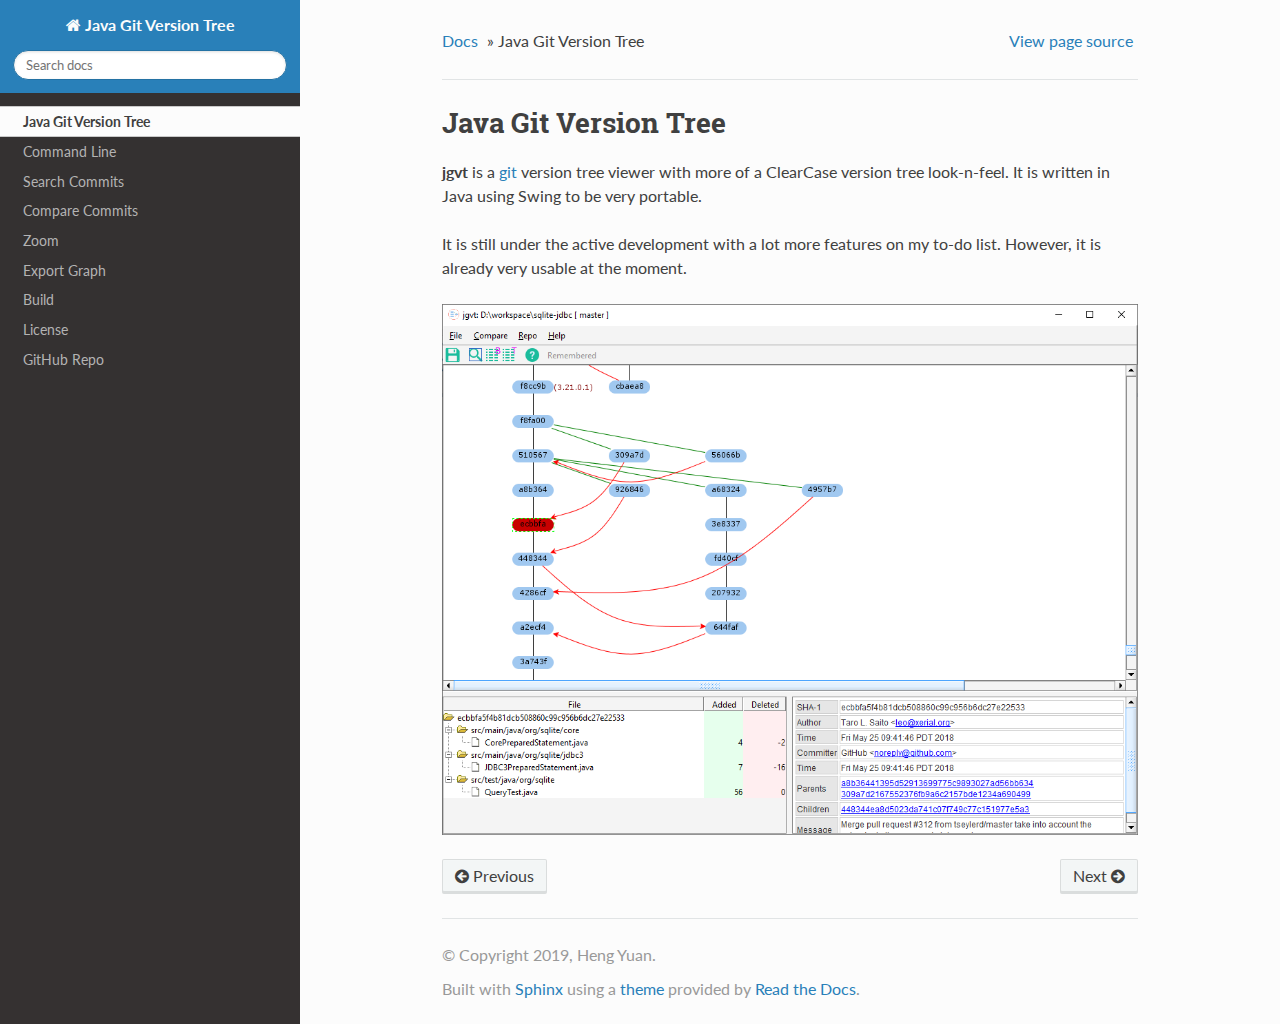
==== commit 96e954bf: "Fix command line help usage and update documentation" ====
--- a/docs/index.html
+++ b/docs/index.html
@@ -36,7 +36,7 @@
               href="genindex.html"/>
         <link rel="search" title="Search" href="search.html"/>
     <link rel="top" title="Java Git Version Tree 1.0.0 documentation" href="#"/>
-        <link rel="next" title="Zoom" href="zoom.html"/>
+        <link rel="next" title="Command Line" href="command.html"/>
         <link rel="prev" title="Table of Contents" href="TOC.html"/> 
 
   
@@ -88,8 +88,14 @@
             
               <ul class="current">
 <li class="toctree-l1 current"><a class="current reference internal" href="#">Java Git Version Tree</a></li>
+<li class="toctree-l1"><a class="reference internal" href="command.html">Command Line</a></li>
+<li class="toctree-l1"><a class="reference internal" href="search.html">Search Commits</a></li>
+<li class="toctree-l1"><a class="reference internal" href="compare.html">Compare Commits</a></li>
 <li class="toctree-l1"><a class="reference internal" href="zoom.html">Zoom</a></li>
-<li class="toctree-l1"><a class="reference external" href="https://www.apache.org/licenses/LICENSE-2.0">LICENSE</a></li>
+<li class="toctree-l1"><a class="reference internal" href="export.html">Export Graph</a></li>
+<li class="toctree-l1"><a class="reference internal" href="build.html">Build</a></li>
+<li class="toctree-l1"><a class="reference internal" href="license.html">License</a></li>
+<li class="toctree-l1"><a class="reference external" href="https://github.com/coconut2015/jgvt">GitHub Repo</a></li>
 </ul>
 
             
@@ -155,9 +161,11 @@
             
   <div class="section" id="java-git-version-tree">
 <h1>Java Git Version Tree<a class="headerlink" href="#java-git-version-tree" title="Permalink to this headline">¶</a></h1>
-<p><em>jgvt</em> is a <a class="reference external" href="https://git-scm.com/">git</a> version tree viewer with more
+<p><strong>jgvt</strong> is a <a class="reference external" href="https://git-scm.com/">git</a> version tree viewer with more
 of a ClearCase version tree look-n-feel.  It is written in Java using Swing
 to be very portable.</p>
+<p>It is still under the active development with a lot more features on my to-do
+list.  However, it is already very usable at the moment.</p>
 <img alt="_images/jgvt.png" src="_images/jgvt.png" />
 </div>
 
@@ -171,7 +179,7 @@
   
     <div class="rst-footer-buttons" role="navigation" aria-label="footer navigation">
       
-        <a href="zoom.html" class="btn btn-neutral float-right" title="Zoom" accesskey="n" rel="next">Next <span class="fa fa-arrow-circle-right"></span></a>
+        <a href="command.html" class="btn btn-neutral float-right" title="Command Line" accesskey="n" rel="next">Next <span class="fa fa-arrow-circle-right"></span></a>
       
       
         <a href="TOC.html" class="btn btn-neutral" title="Table of Contents" accesskey="p" rel="prev"><span class="fa fa-arrow-circle-left"></span> Previous</a>
